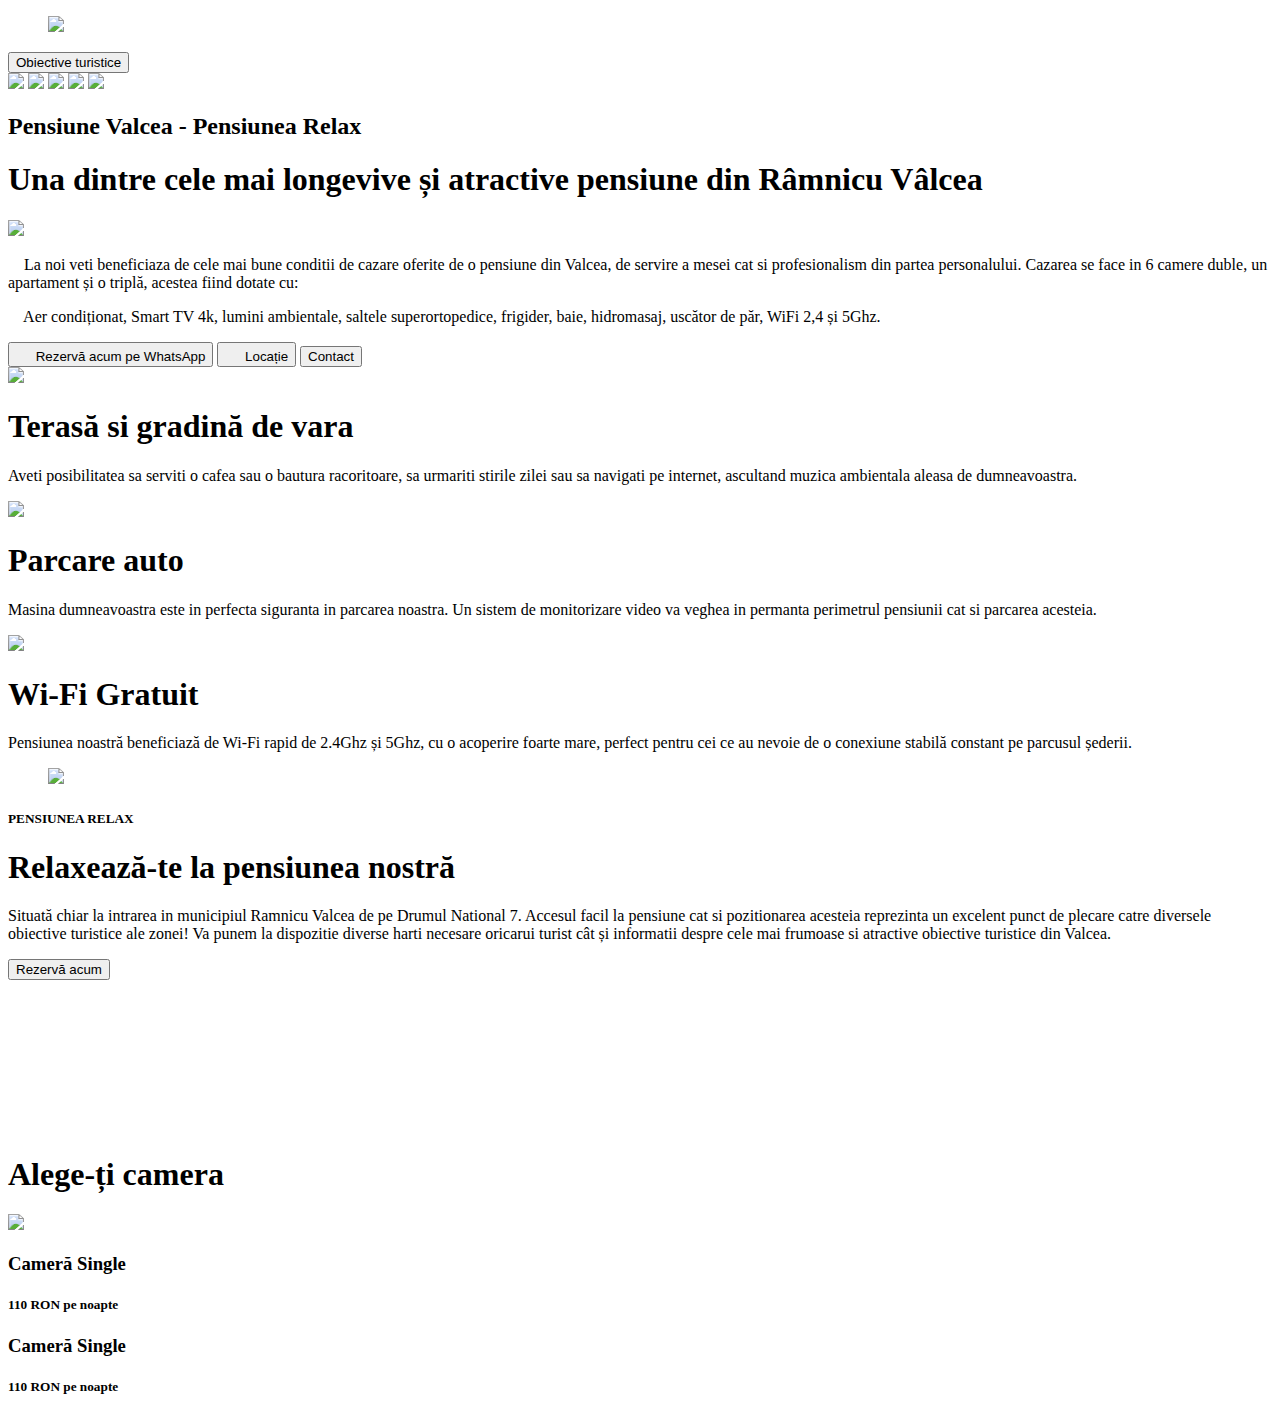
==== index.html @ 0096cf05 "Add files via upload" ====
<!DOCTYPE html>
<html lang="en">
<head>
    <meta charset="UTF-8">
    <meta name="viewport" content="width=device-width, initial-scale=1.0">
    <title>Pensiunea Relax</title>
    <link rel="preconnect" href="https://fonts.googleapis.com">
    <link rel="preconnect" href="https://fonts.gstatic.com" crossorigin>
    <link href="https://fonts.googleapis.com/css2?family=Open+Sans:wght@300&display=swap" rel="stylesheet">
    <link rel="stylesheet" href="/style/reset.css">
    <link rel="stylesheet" href="/style/styles.css">

</head>
<body>

    <header>
        <div id="bk_container">
            <figure>
                 <img src="img/relax_logo.png">
            </figure>
            <button>Obiective turistice</button>
            <div>
                    <a href="#"><img src="img/logo_facebook.png"></a>
                    <a href="#"><img src="img/logo_whatsapp.png"></a>
                    <a href="#"><img src="img/logo_booking.png"></a>  
                    <a href="#"><img src="img/logo_google.png"></a>  
                    <a href="#"><img src="img/logo_instagram.png"></a>                      
            </div>
        </div>

    </header>

    <section class="hero-section-01">
        <h2>Pensiune Valcea - Pensiunea Relax</h2>
        <h1>Una dintre cele mai longevive și atractive pensiune din Râmnicu Vâlcea</h1>
        <img src="/img/---------------.png">
        <p>     &nbsp &nbsp La noi veti beneficiaza de cele mai bune conditii de cazare oferite de o pensiune din Valcea, de servire a mesei cat si profesionalism din partea personalului. Cazarea se face in 6 camere duble, un apartament și o triplă, acestea fiind dotate cu:
        </p>
        <p> &nbsp &nbsp Aer condiționat, Smart TV 4k, lumini ambientale, saltele superortopedice, frigider, baie, hidromasaj, uscător de păr, WiFi 2,4 și 5Ghz.</p>
       
        <div id="button_section_01">
            <button id="whats_btn" type="button" >
                <img src="/img/whatzap_for_button1.svg" width="16px" height="16px">
                Rezervă acum pe WhatsApp
            </button>
            <button id="location_btn" type="button">
                <img src="/img/location_tag.png" width="16px" height="16px">
                Locație
            </button>
            <button id="contact_btn" type="button">
                Contact
            </button>
         </div>
    </section>
    

    <section class="prezentare-generala">
        <div>
            <img src="img/logo_wine.png">
            <h1>Terasă si gradină de vara</h1>
            <p>Aveti posibilitatea sa serviti o cafea sau o bautura racoritoare, sa urmariti stirile zilei sau sa navigati pe internet, ascultand muzica ambientala aleasa de dumneavoastra.</p>
        </div>

        <div>
            <img src="img/logo_car.png">
            <h1>Parcare auto</h1>
            <p>Masina dumneavoastra este in perfecta siguranta in parcarea noastra. Un sistem de monitorizare video va veghea in permanta perimetrul pensiunii cat si parcarea acesteia.</p>
        </div>

        <div>
            <img src="img/logo_wifi.png">
            <h1>Wi-Fi Gratuit</h1>
            <p>Pensiunea noastră beneficiază de Wi-Fi rapid  de 2.4Ghz și 5Ghz, cu o acoperire foarte mare, perfect pentru cei ce au nevoie de o conexiune stabilă constant pe parcusul șederii.</p>
        </div>
    </section>
<!-- am folosit mai multe div-uri nush daca este destul de corect -->
    <section class="despre-noi">
            <figure>
                 <img src="./img/poza-despre-noi.png">
            </figure>       
            <div>
                <h5>PENSIUNEA RELAX</h5>
                <h1>Relaxează-te la pensiunea nostră</h1>
                <p>Situată chiar la intrarea in municipiul Ramnicu Valcea de pe Drumul National 7. Accesul facil la pensiune cat si pozitionarea acesteia reprezinta un excelent punct de plecare catre diversele obiective turistice ale zonei! Va punem la dispozitie diverse harti necesare oricarui turist cât și informatii despre cele mai frumoase si atractive obiective turistice din Valcea. </p>
                <button>Rezervă acum</button>
            </div>  
    
    </section>

    <section class="prezentare-video">
        <iframe src="https://www.youtube.com/embed/j937ZiLZqcU" title="YouTube video player" frameborder="0" allow="accelerometer; autoplay; clipboard-write; encrypted-media; gyroscope; picture-in-picture" allowfullscreen></iframe>
    </section>

    <section class="prezentare-camere">
        <h1>Alege-ți camera</h1>
        <img src="/img/---------------2.png">
        <div class="image-container">
            <h3>Cameră Single</h3>
            <h5>110 RON pe noapte</h5>
            <!-- poza principala  -->
            <figure></figure>
                <!-- 3 poze sub poza principala -->
                <div class="image-container-3-type">
                    <figure></figure>
                    <figure></figure>
                    <figure></figure>
                </div>
         </div>  

         <div class="image-container">
            <h3>Cameră Single</h3>
            <h5>110 RON pe noapte</h5>
            <!-- poza principala  -->
            <figure></figure>
                <!-- 3 poze sub poza principala prblema ca nu stiu cum sa fac la cele 3 poze de  sub poza principala sa se mareasca si in inaltime cat si in latime in acelasi timp -->
                <div class="image-container-3-type">
                    <figure></figure>
                    <figure></figure>
                    <figure></figure>
                </div>

         </div>  

    </section>
  
    <footer></footer>

</body>
</html>
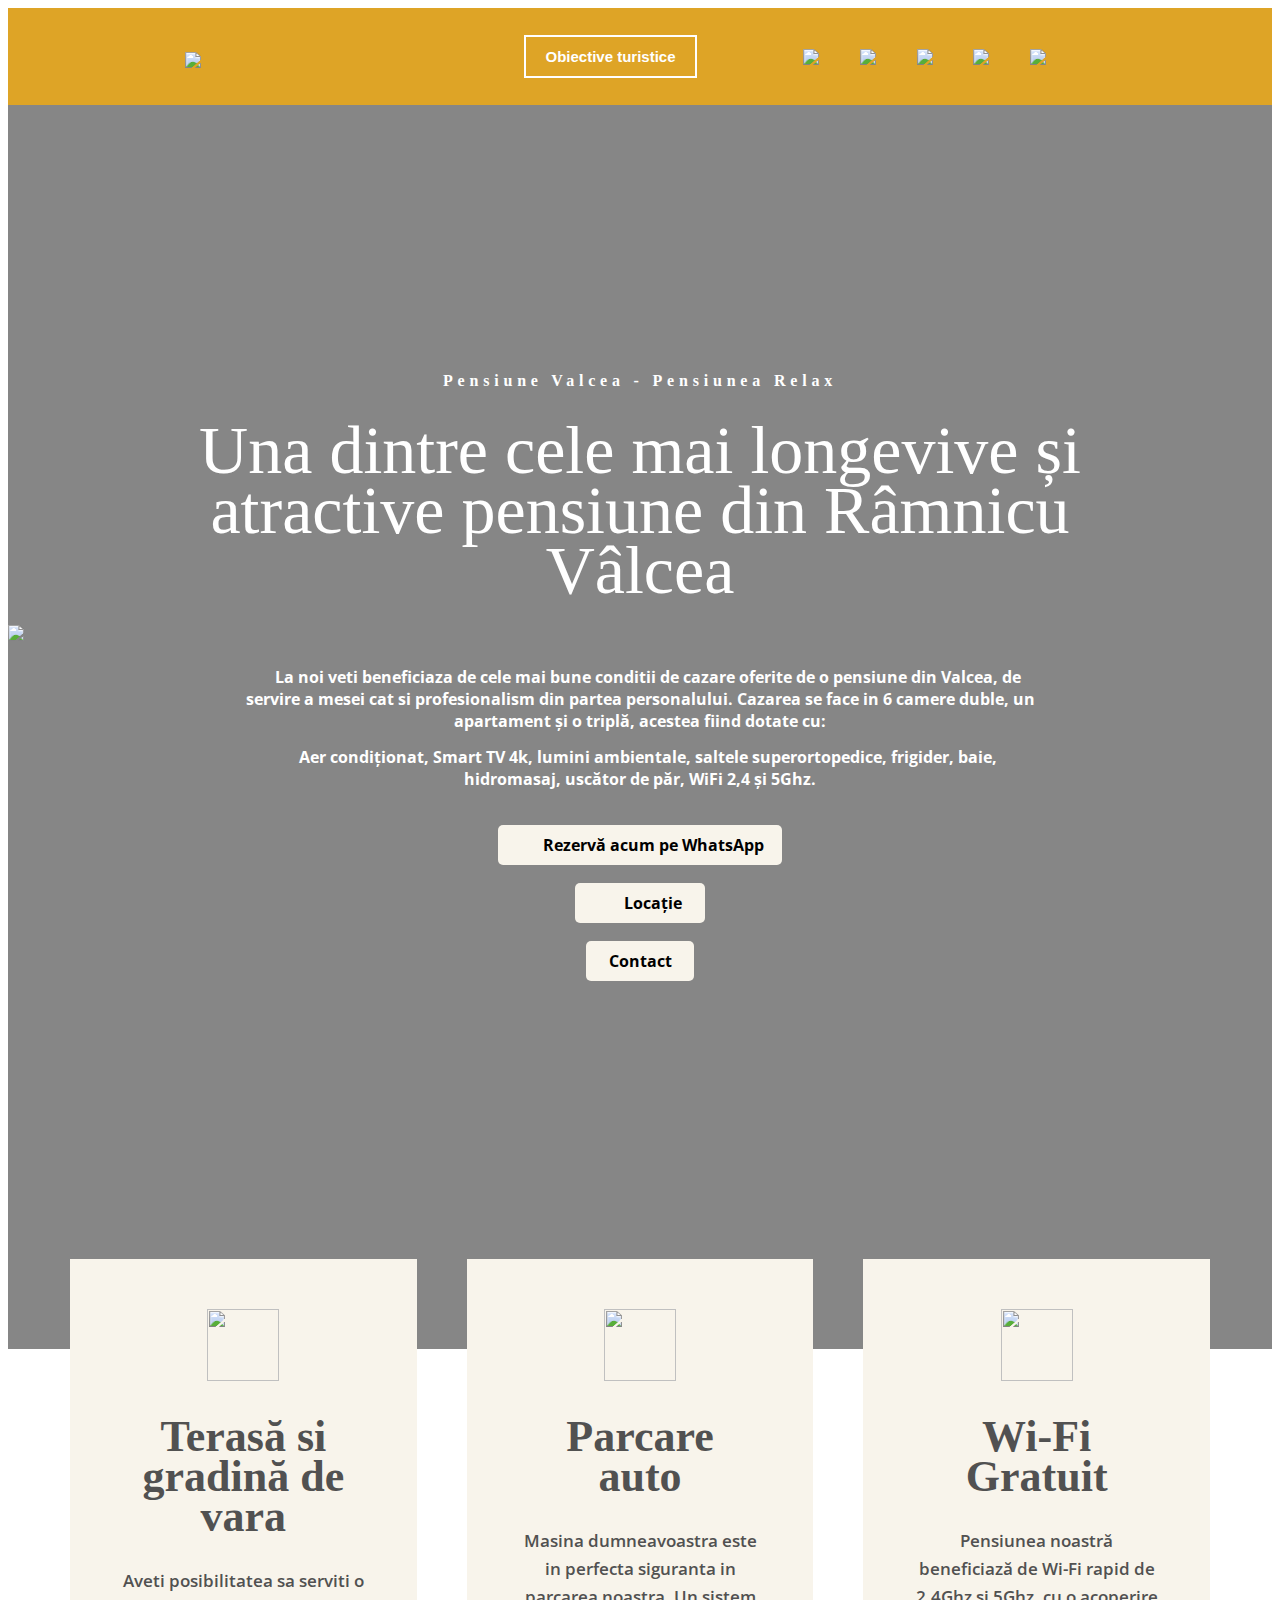
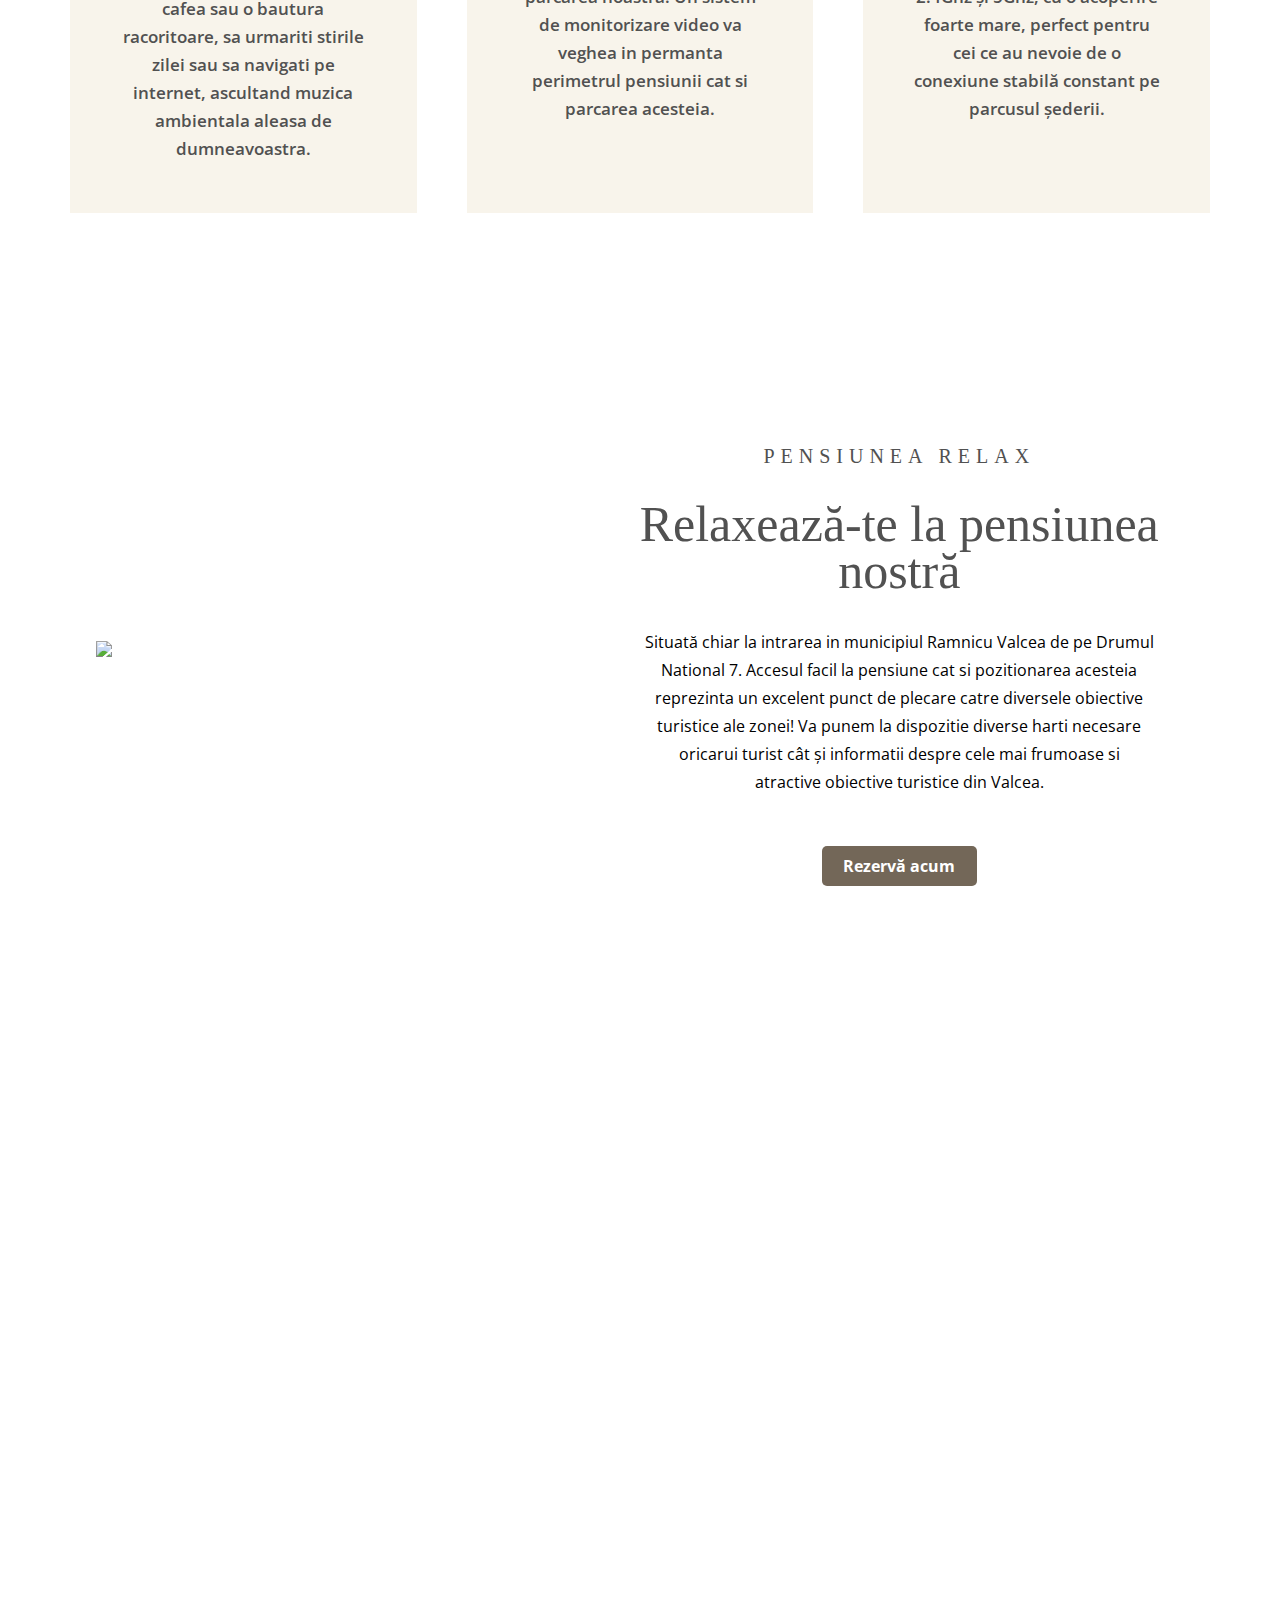
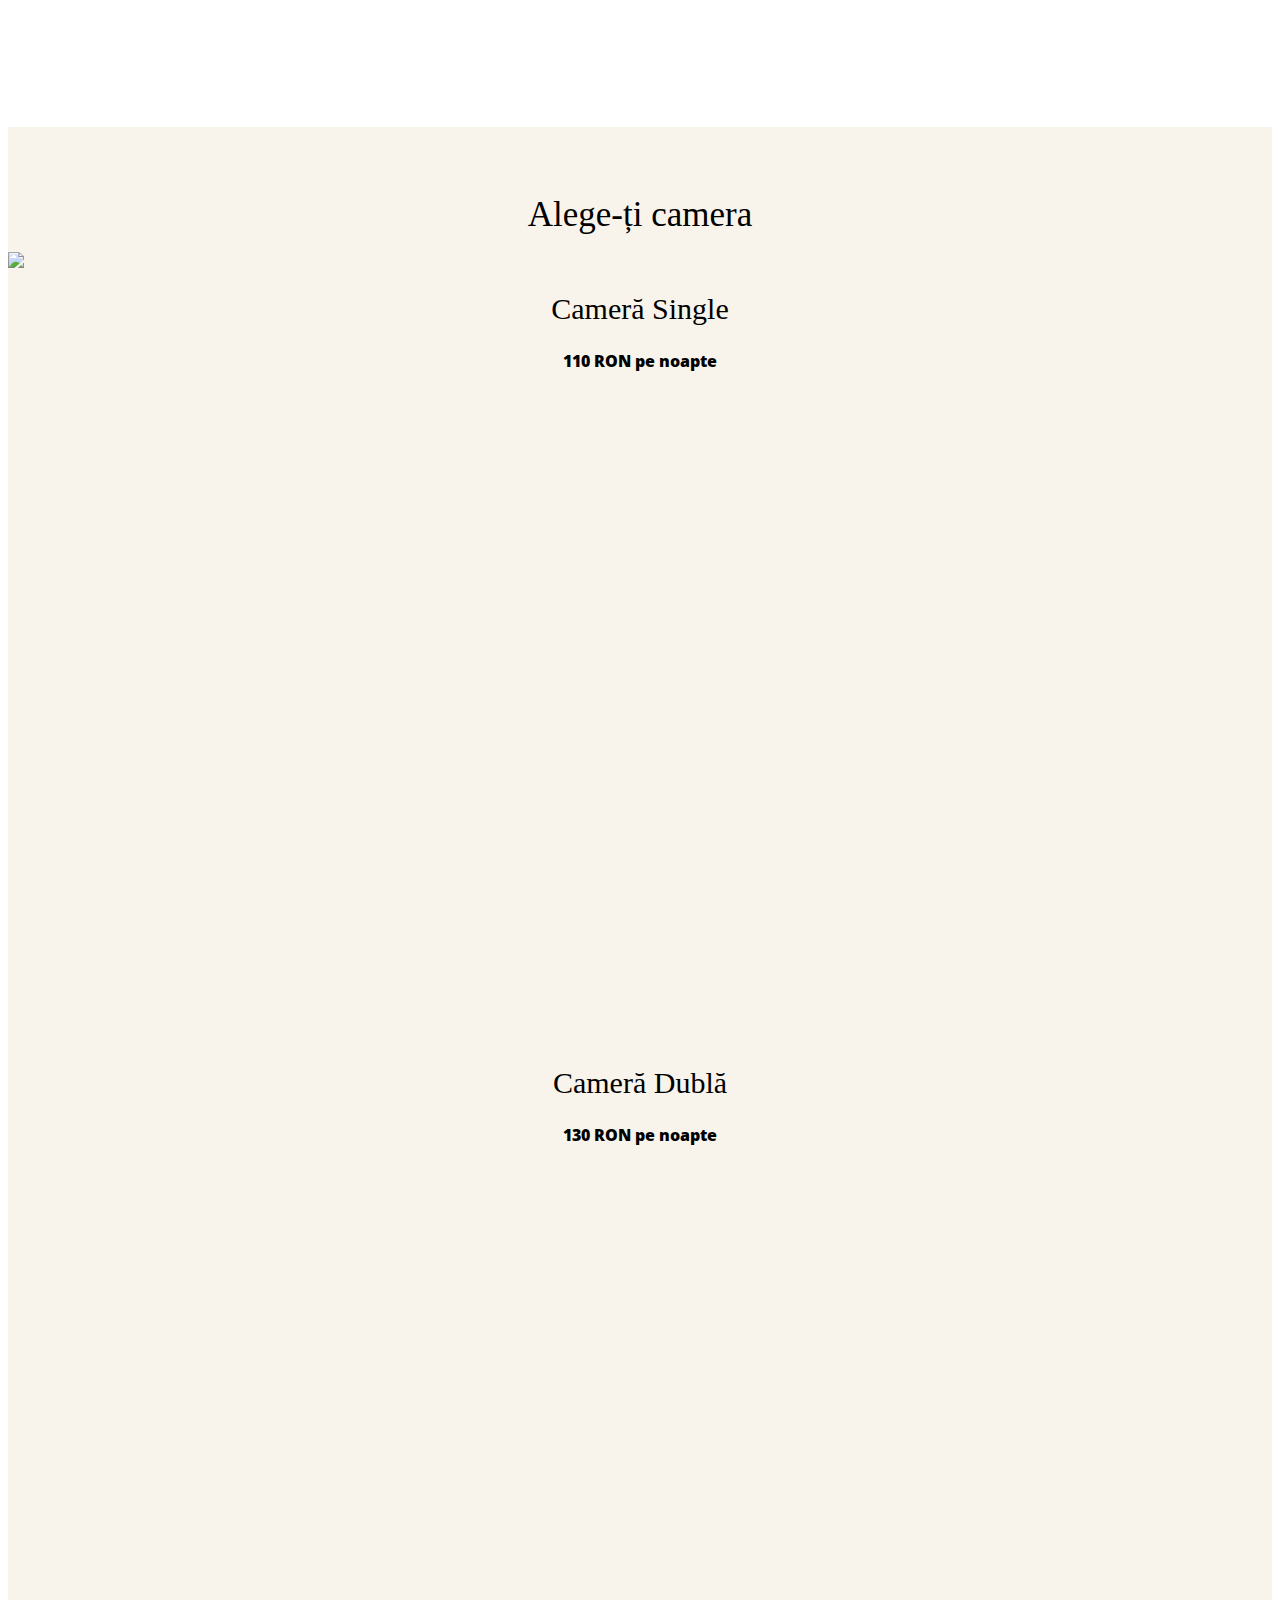
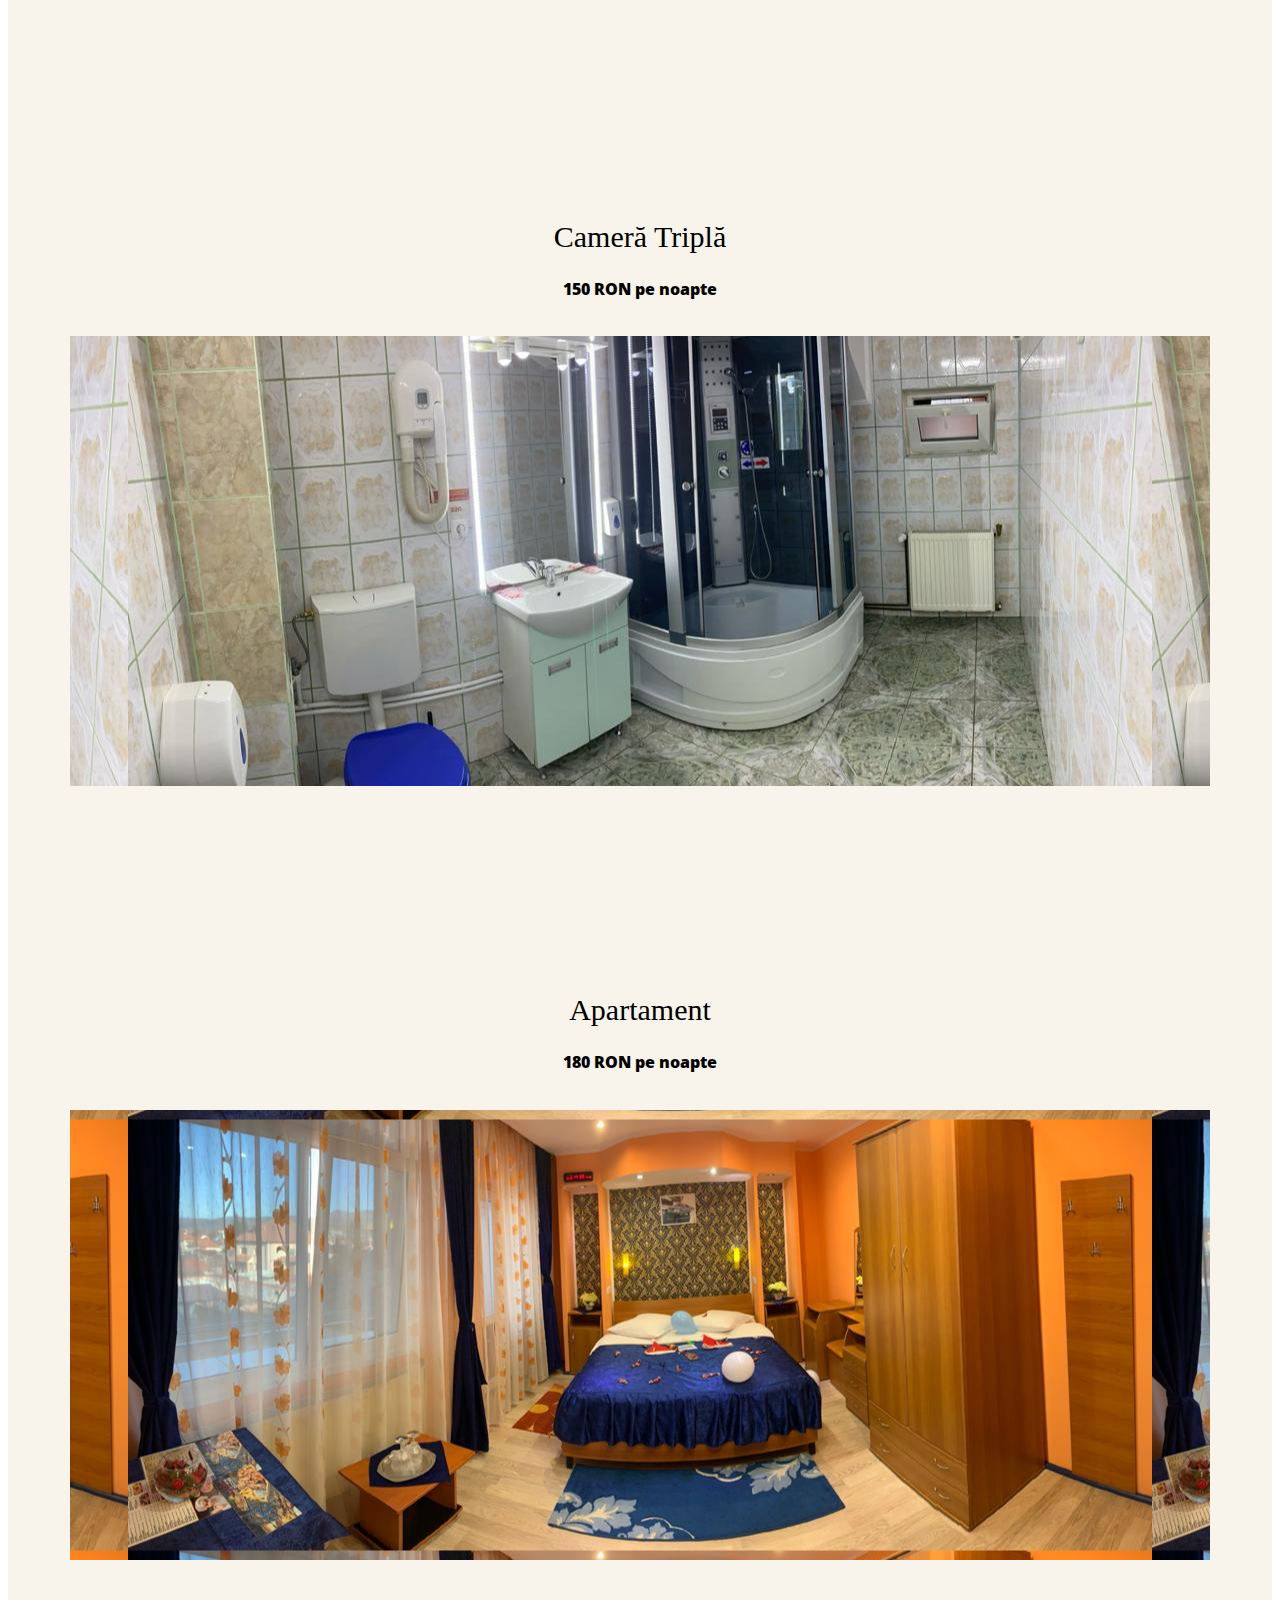
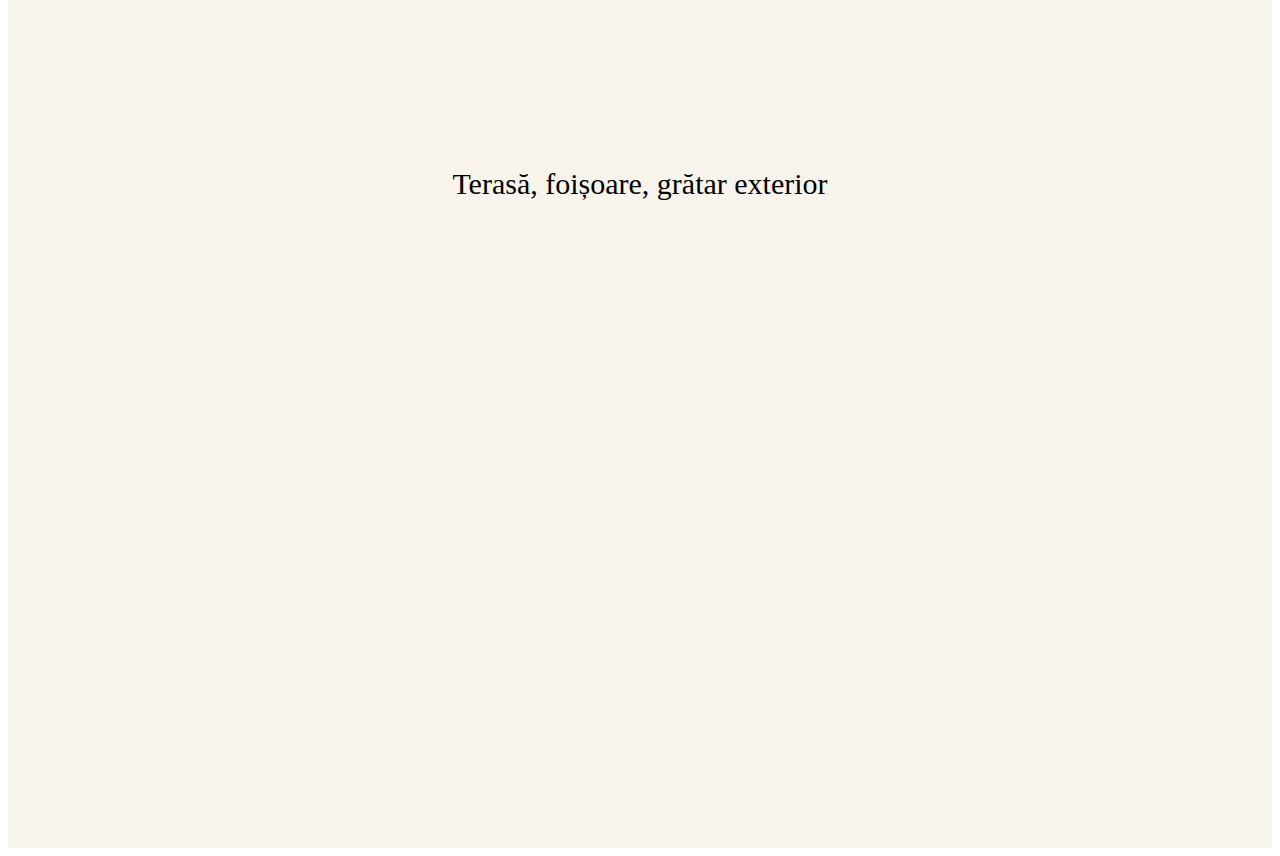
==== commit 61c15724: "ok" ====
--- a/index.html
+++ b/index.html
@@ -1,5 +1,13 @@
+<!-- //////// LEGENDA HTML
+
+//////// PROBLEMA !!!! (un loc unde am ramas blocat si am refacut ce am putut din css si cum am considerat)
+
+//////// MOFICAT ! (pagina atata diferit fata de cea originala)
+
+//////// TREBUIE DAT O GEANA ! ( locurile unde poate nu este codul destul de dry sau nu am folotit parametri buni) -->
+
 <!DOCTYPE html>
-<html lang="en">
+<html lang="ro">
 <head>
     <meta charset="UTF-8">
     <meta name="viewport" content="width=device-width, initial-scale=1.0">
@@ -7,8 +15,8 @@
     <link rel="preconnect" href="https://fonts.googleapis.com">
     <link rel="preconnect" href="https://fonts.gstatic.com" crossorigin>
     <link href="https://fonts.googleapis.com/css2?family=Open+Sans:wght@300&display=swap" rel="stylesheet">
-    <link rel="stylesheet" href="/style/reset.css">
-    <link rel="stylesheet" href="/style/styles.css">
+    <link rel="stylesheet" href="style/reset.css">
+    <link rel="stylesheet" href="style/styles.css">
 
 </head>
 <body>
@@ -94,6 +102,7 @@
     <section class="prezentare-camere">
         <h1>Alege-ți camera</h1>
         <img src="/img/---------------2.png">
+
         <div class="image-container">
             <h3>Cameră Single</h3>
             <h5>110 RON pe noapte</h5>
@@ -107,23 +116,68 @@
                 </div>
          </div>  
 
-         <div class="image-container">
-            <h3>Cameră Single</h3>
-            <h5>110 RON pe noapte</h5>
+         <div class="image-container second-container">
+            <h3>Cameră Dublă</h3>
+            <h5>130 RON pe noapte</h5>
             <!-- poza principala  -->
             <figure></figure>
-                <!-- 3 poze sub poza principala prblema ca nu stiu cum sa fac la cele 3 poze de  sub poza principala sa se mareasca si in inaltime cat si in latime in acelasi timp -->
+                <!-- 4 poze sub poza principala -->
+                <div class="image-container-3-type extra-img">
+                    <figure></figure>
+                    <figure></figure>
+                    <figure></figure>
+                    <figure></figure>
+                </div>
+         </div> 
+
+         <!-- camera tripla -->
+         <div class="image-container  third-container">
+            <h3>Cameră Triplă</h3>
+            <h5>150 RON pe noapte</h5>
+            <!-- poza principala  -->
+            <figure></figure>
+                <!-- 3 poze sub poza principala -->
                 <div class="image-container-3-type">
                     <figure></figure>
                     <figure></figure>
                     <figure></figure>
                 </div>
+         </div> 
 
-         </div>  
+          <!-- apartament -->
+          <div class="image-container forth-container">
+            <h3>Apartament</h3>
+            <h5>180 RON pe noapte</h5>
+            <!-- poza principala  -->
+            <figure></figure>
+                <!-- 3 poze sub poza principala -->
+                <div class="image-container-3-type">
+                    <figure></figure>
+                    <figure></figure>
+                    <figure></figure>
+                </div>
+         </div> 
+         <!--MOFICAT ! (pe pagina originale pozele de sub poza principala sunt formate din 5 poze nu de 4 dar eu am facut 4 pentru ca dupa ce media ajunge la 768 px width toate sunt inlocuite cu un singur template de 0 imagine principala si 3 mai mici sunb ea!)-->
+
+          <!-- galerie terasa foisor -->
+          <div class="image-container  foisor-container">
+            <h3>Terasă, foișoare, grătar exterior</h3>
+            <!-- poza principala  -->
+            <figure></figure>
+                 <!-- 4 poze sub poza principala -->
+                 <div class="image-container-3-type extra-img">
+                    <figure></figure>
+                    <figure></figure>
+                    <figure></figure>
+                    <figure></figure>
+                </div>
+         </div> 
+         
+         
 
     </section>
   
     <footer></footer>
 
 </body>
-</html>+</html>
--- a/style/styles.css
+++ b/style/styles.css
@@ -0,0 +1,672 @@
+@media screen and (min-width: 0px) {
+  header {
+    width: 100%;
+    background: url("/img/terasa 5.jpeg");
+    background-size: cover;
+    background-repeat: no-repeat;
+    min-height: 255px;
+    max-height: 306px;
+    -webkit-box-shadow: inset 0 2000px rgba(218, 154, 14, 0.9);
+            box-shadow: inset 0 2000px rgba(218, 154, 14, 0.9);
+  }
+  header figure {
+    margin: auto;
+    display: -webkit-box;
+    display: -ms-flexbox;
+    display: flex;
+    -webkit-box-pack: center;
+        -ms-flex-pack: center;
+            justify-content: center;
+    -webkit-box-align: center;
+        -ms-flex-align: center;
+            align-items: center;
+    padding-top: 44px;
+    padding-right: 45px;
+    padding-left: 45px;
+  }
+  header figure img {
+    width: 100%;
+    height: auto;
+    max-width: 520px;
+    min-width: 323px;
+  }
+  header button {
+    width: 173px;
+    height: 43px;
+    border: 2px solid #fff;
+    font-family: 'Roboto','Lucida Sans', 'Lucida Sans Regular', 'Lucida Grande', 'Lucida Sans Unicode', Geneva, Verdana, sans-serif;
+    font-weight: bolder;
+    font-size: 15px;
+    background-color: transparent;
+    color: white;
+    margin: auto;
+    display: -webkit-box;
+    display: -ms-flexbox;
+    display: flex;
+    -webkit-box-pack: center;
+        -ms-flex-pack: center;
+            justify-content: center;
+    -webkit-box-align: center;
+        -ms-flex-align: center;
+            align-items: center;
+    margin-top: 38px;
+  }
+  header #bk_container div {
+    width: 284px;
+    padding-top: 10px;
+    margin: auto;
+    display: -webkit-box;
+    display: -ms-flexbox;
+    display: flex;
+    -webkit-box-pack: justify;
+        -ms-flex-pack: justify;
+            justify-content: space-between;
+    -webkit-box-align: center;
+        -ms-flex-align: center;
+            align-items: center;
+    padding-bottom: 10px;
+  }
+  header #bk_container div a {
+    width: 284px;
+    padding-top: 10px;
+    margin: auto;
+    display: -webkit-box;
+    display: -ms-flexbox;
+    display: flex;
+    -webkit-box-pack: justify;
+        -ms-flex-pack: justify;
+            justify-content: space-between;
+    -webkit-box-align: center;
+        -ms-flex-align: center;
+            align-items: center;
+    padding-bottom: 10px;
+  }
+  .hero-section-01 {
+    width: 100%;
+    height: auto;
+    padding-bottom: 98px;
+    background: url("/img/terasa 5.jpeg");
+    background-size: cover;
+    background-repeat: no-repeat;
+    background-position: center;
+    -webkit-box-shadow: inset 0 2000px rgba(13, 13, 13, 0.5);
+            box-shadow: inset 0 2000px rgba(13, 13, 13, 0.5);
+  }
+  .hero-section-01 h2 {
+    padding-top: 265px;
+    margin: 0;
+    font-family: 'Playfair Display';
+    font-style: normal;
+    font-weight: 800;
+    font-size: 16px;
+    line-height: 21px;
+    text-align: center;
+    letter-spacing: 0.3em;
+    color: #FFFFFF;
+  }
+  .hero-section-01 h1 {
+    padding-top: 29px;
+    margin: auto 20px;
+    font-family: 'Playfair Display', 'sans-serif';
+    font-weight: 100;
+    font-size: 50px;
+    line-height: 60px;
+    text-align: center;
+    color: #FFFFFF;
+  }
+  .hero-section-01 > img {
+    margin: auto;
+    display: -webkit-box;
+    display: -ms-flexbox;
+    display: flex;
+    -webkit-box-pack: center;
+        -ms-flex-pack: center;
+            justify-content: center;
+    -webkit-box-align: center;
+        -ms-flex-align: center;
+            align-items: center;
+    margin: 25px auto 25px auto;
+  }
+  .hero-section-01 p {
+    margin: auto 20px;
+    font-family: 'Open Sans', 'sans-serif';
+    font-style: normal;
+    font-weight: bolder;
+    font-size: 16px;
+    line-height: 22px;
+    text-align: center;
+    color: #FFFFFF;
+    padding-bottom: 14.4px;
+  }
+  .hero-section-01 button {
+    color: black;
+  }
+  .hero-section-01 #button_section_01 {
+    margin: auto;
+    display: -webkit-box;
+    display: -ms-flexbox;
+    display: flex;
+    -webkit-box-pack: center;
+        -ms-flex-pack: center;
+            justify-content: center;
+    -webkit-box-align: center;
+        -ms-flex-align: center;
+            align-items: center;
+    -webkit-box-orient: vertical;
+    -webkit-box-direction: normal;
+        -ms-flex-direction: column;
+            flex-direction: column;
+    padding-bottom: 270px;
+  }
+  .hero-section-01 #button_section_01 #whats_btn {
+    margin: auto;
+    display: -webkit-box;
+    display: -ms-flexbox;
+    display: flex;
+    -webkit-box-pack: center;
+        -ms-flex-pack: center;
+            justify-content: center;
+    -webkit-box-align: center;
+        -ms-flex-align: center;
+            align-items: center;
+    background: #F8F4EB;
+    border-radius: 5px;
+    font-family: 'Open Sans';
+    font-style: normal;
+    font-weight: bolder;
+    font-size: 16px;
+    line-height: 22px;
+    border: none;
+    text-align: center;
+    height: 40px;
+    width: 284px;
+    display: -webkit-inline-box;
+    display: -ms-inline-flexbox;
+    display: inline-flex;
+    margin-top: 20px;
+  }
+  .hero-section-01 #button_section_01 #whats_btn:hover {
+    background-color: transparent;
+    border: solid 2px #F8F4EB;
+    color: #F8F4EB;
+  }
+  .hero-section-01 #button_section_01 #whats_btn img {
+    margin-right: 10px;
+  }
+  .hero-section-01 #button_section_01 #whats_btn img:hover {
+    fill: #F8F4EB;
+    color: #ffff;
+    background-image: url("/img/whatzap_for_button1_hover.svg");
+  }
+  .hero-section-01 #button_section_01 #location_btn {
+    margin: auto;
+    display: -webkit-box;
+    display: -ms-flexbox;
+    display: flex;
+    -webkit-box-pack: center;
+        -ms-flex-pack: center;
+            justify-content: center;
+    -webkit-box-align: center;
+        -ms-flex-align: center;
+            align-items: center;
+    background: #F8F4EB;
+    border-radius: 5px;
+    font-family: 'Open Sans';
+    font-style: normal;
+    font-weight: bolder;
+    font-size: 16px;
+    line-height: 22px;
+    border: none;
+    text-align: center;
+    height: 40px;
+    width: 130px;
+    margin-top: 18px;
+  }
+  .hero-section-01 #button_section_01 #location_btn:hover {
+    background-color: transparent;
+    border: solid 2px #F8F4EB;
+    color: #F8F4EB;
+  }
+  .hero-section-01 #button_section_01 #location_btn img {
+    margin-right: 10px;
+  }
+  .hero-section-01 #button_section_01 #location_btn img:hover {
+    fill: #F8F4EB;
+    color: #ffff;
+  }
+  .hero-section-01 #button_section_01 #contact_btn {
+    margin: auto;
+    display: -webkit-box;
+    display: -ms-flexbox;
+    display: flex;
+    -webkit-box-pack: center;
+        -ms-flex-pack: center;
+            justify-content: center;
+    -webkit-box-align: center;
+        -ms-flex-align: center;
+            align-items: center;
+    background: #F8F4EB;
+    border-radius: 5px;
+    font-family: 'Open Sans';
+    font-style: normal;
+    font-weight: bolder;
+    font-size: 16px;
+    line-height: 22px;
+    border: none;
+    text-align: center;
+    height: 40px;
+    width: 108px;
+    margin-top: 18px;
+  }
+  .hero-section-01 #button_section_01 #contact_btn:hover {
+    background-color: transparent;
+    border: solid 2px #F8F4EB;
+    color: #F8F4EB;
+  }
+  .prezentare-generala div {
+    width: 100%;
+    height: auto;
+    background: #F8F4EB;
+    margin-top: 10px;
+  }
+  .prezentare-generala div:nth-child(3) {
+    margin-right: 0;
+  }
+  .prezentare-generala div > img {
+    width: 72px;
+    height: 72px;
+    margin: auto;
+    display: -webkit-box;
+    display: -ms-flexbox;
+    display: flex;
+    -webkit-box-pack: center;
+        -ms-flex-pack: center;
+            justify-content: center;
+    -webkit-box-align: center;
+        -ms-flex-align: center;
+            align-items: center;
+    padding-top: 50px;
+    margin-bottom: 20px;
+  }
+  .prezentare-generala div h1 {
+    font-family: 'Playfair Display';
+    font-size: 30px;
+    font-style: normal;
+    font-weight: 800;
+    line-height: 40px;
+    letter-spacing: 0em;
+    text-align: center;
+    padding: 16px 59px 30px 59px;
+    margin: 0;
+    color: #515151;
+  }
+  .prezentare-generala div p {
+    font-family: 'Open Sans';
+    font-size: 17px;
+    font-style: normal;
+    font-weight: 600;
+    line-height: 28px;
+    letter-spacing: 0em;
+    text-align: center;
+    margin: 0;
+    padding: 0 50px 50px;
+    color: #515151;
+  }
+  .despre-noi {
+    padding: 50px 0px;
+  }
+  .despre-noi figure img {
+    display: none;
+  }
+  .despre-noi div h5 {
+    font-family: 'Playfair Display';
+    font-size: 16px;
+    font-style: normal;
+    font-weight: 400;
+    line-height: 21px;
+    letter-spacing: 0.3em;
+    text-align: center;
+    color: #515151;
+  }
+  .despre-noi div h1 {
+    font-family: 'Playfair Display';
+    font-size: 35px;
+    font-style: normal;
+    font-weight: 400;
+    line-height: 47px;
+    letter-spacing: 0em;
+    text-align: center;
+    color: #515151;
+    padding: 0px 20px;
+  }
+  .despre-noi div p {
+    font-family: 'Open Sans';
+    font-size: 16px;
+    font-style: normal;
+    font-weight: 400;
+    line-height: 28px;
+    letter-spacing: 0em;
+    text-align: center;
+    padding: 0px 20px;
+  }
+  .despre-noi div button {
+    width: 155px;
+    height: 40px;
+    background: #736758;
+    border-radius: 5px;
+    border: none;
+    font-family: Open Sans;
+    font-size: 16px;
+    font-weight: 700;
+    line-height: 28px;
+    text-align: center;
+    color: #fff;
+    margin: auto;
+    display: -webkit-box;
+    display: -ms-flexbox;
+    display: flex;
+    -webkit-box-pack: center;
+        -ms-flex-pack: center;
+            justify-content: center;
+    -webkit-box-align: center;
+        -ms-flex-align: center;
+            align-items: center;
+  }
+  .prezentare-video {
+    aspect-ratio: 16 / 9;
+    margin: auto;
+    width: 100%;
+    height: 100%;
+    max-width: 1140px;
+  }
+  .prezentare-video iframe {
+    height: 100%;
+    width: 100%;
+  }
+  .prezentare-camere {
+    padding-top: 50px;
+    background: #F8F4EB;
+  }
+  .prezentare-camere h1 {
+    font-family: 'Playfair Display';
+    font-size: 35px;
+    font-style: normal;
+    font-weight: 500;
+    line-height: 28px;
+    letter-spacing: 0em;
+    text-align: center;
+  }
+  .prezentare-camere > img {
+    margin: auto;
+    display: -webkit-box;
+    display: -ms-flexbox;
+    display: flex;
+  }
+  .prezentare-camere .image-container {
+    margin: auto;
+    padding-bottom: 120px;
+  }
+  .prezentare-camere .image-container h3 {
+    font-family: 'Playfair Display';
+    font-size: 30px;
+    font-style: normal;
+    font-weight: 500;
+    line-height: 22px;
+    letter-spacing: 0em;
+    text-align: center;
+  }
+  .prezentare-camere .image-container h5 {
+    font-family: 'Open Sans';
+    font-size: 16px;
+    font-weight: 900;
+    line-height: 22px;
+    letter-spacing: 0em;
+    text-align: center;
+  }
+  .prezentare-camere .image-container > figure {
+    max-width: 1140px;
+    height: 450px;
+    margin: auto;
+    border: 10px solid #F8F4EB;
+    background-image: url(/img/apartament-1.jpeg);
+    background-position: center;
+  }
+  .prezentare-camere .image-container .image-container-3-type {
+    max-width: 1140px;
+    margin: auto;
+    display: -webkit-box;
+    display: -ms-flexbox;
+    display: flex;
+  }
+  .prezentare-camere .image-container .image-container-3-type figure {
+    padding: 0px;
+    margin: 0;
+  }
+  .prezentare-camere .image-container .image-container-3-type figure:nth-child(1) {
+    background-image: url(/img/apartament-2.jpeg);
+    width: 100%;
+    height: 53px;
+    background-size: cover;
+    background-position: center;
+    margin-right: 10px;
+    margin-left: 10px;
+  }
+  .prezentare-camere .image-container .image-container-3-type figure:nth-child(2) {
+    background-image: url(/img/apartament-1.jpeg);
+    width: 100%;
+    height: 53px;
+    background-size: cover;
+    background-position: center;
+    margin-right: 10px;
+  }
+  .prezentare-camere .image-container .image-container-3-type figure:nth-child(3) {
+    background-image: url(/img/apartament-3.jpeg);
+    width: 100%;
+    height: 53px;
+    background-size: cover;
+    background-position: center;
+    margin-right: 10px;
+  }
+  .prezentare-camere .image-container .image-container-3-type figure:nth-child(4) {
+    background-image: url(/img/apartament5.jpeg);
+    width: 100%;
+    height: 53px;
+    background-size: cover;
+    background-position: center;
+    margin-right: 10px;
+  }
+  .prezentare-camere .image-container div.extra-img > figure {
+    height: 33px !important;
+  }
+  .prezentare-camere .image-container div.extra-img > figure:nth-child(1) {
+    background-image: url(/img/camera-dubla.jpeg);
+  }
+  .prezentare-camere .second-container > figure {
+    background-image: url(/img/camera-dubla.jpeg);
+  }
+  .prezentare-camere .third-container > figure {
+    background-image: url(/img/cameraTripla-1.jpeg);
+  }
+  .prezentare-camere .forth-container > figure {
+    background-image: url(/img/camera-dubla3.jpeg);
+  }
+  .prezentare-camere .foisor-container > figure {
+    background-image: url(/img/terasa4.jpeg);
+  }
+  .prezentare-camere .foisor-container > figure .image-container-3-type > figure :nth-child(1) {
+    background-image: url(/img/terasa2.jpeg);
+  }
+}
+
+@media screen and (min-width: 768px) {
+  header {
+    min-height: 97px;
+  }
+  header #bk_container {
+    -webkit-box-orient: horizontal;
+    -webkit-box-direction: normal;
+        -ms-flex-direction: row;
+            flex-direction: row;
+    -ms-flex-line-pack: center;
+        align-content: center;
+    -webkit-box-align: center;
+        -ms-flex-align: center;
+            align-items: center;
+    -webkit-box-pack: justify;
+        -ms-flex-pack: justify;
+            justify-content: space-between;
+    display: -webkit-box;
+    display: -ms-flexbox;
+    display: flex;
+    height: 97px;
+  }
+  header #bk_container figure {
+    margin: 0;
+    display: block;
+    padding-top: 10px;
+  }
+  header #bk_container figure img {
+    margin: 0;
+    height: auto;
+    max-width: 391px;
+    min-width: 276px;
+  }
+  header #bk_container button {
+    margin: auto;
+  }
+  header #bk_container figure {
+    min-width: 150px;
+    max-width: 284px;
+    padding-left: 45px;
+    padding-right: 10px;
+  }
+  .hero-section-01 p {
+    margin: auto;
+    display: -webkit-box;
+    display: -ms-flexbox;
+    display: flex;
+    -webkit-box-pack: center;
+        -ms-flex-pack: center;
+            justify-content: center;
+    -webkit-box-align: center;
+        -ms-flex-align: center;
+            align-items: center;
+    padding-left: 100px;
+    padding-right: 100px;
+    min-width: 562px;
+    max-width: 792px;
+  }
+  .prezentare-generala {
+    display: -webkit-box;
+    display: -ms-flexbox;
+    display: flex;
+    margin-top: -100px;
+  }
+  .prezentare-generala div {
+    margin-right: 50px;
+  }
+  .despre-noi {
+    margin: 150px auto;
+    max-width: 1140px;
+    display: -webkit-box;
+    display: -ms-flexbox;
+    display: flex;
+    -webkit-box-align: center;
+        -ms-flex-align: center;
+            align-items: center;
+    -ms-flex-pack: distribute;
+        justify-content: space-around;
+  }
+  .despre-noi figure {
+    width: 50%;
+    max-height: 100%;
+    max-width: 467px;
+    float: left;
+    margin: 0;
+  }
+  .despre-noi figure img {
+    display: block;
+    width: 100%;
+    margin: 0 auto;
+  }
+  .despre-noi div {
+    width: 50%;
+    float: right;
+    margin: 0;
+  }
+  .despre-noi div h5 {
+    font-size: 20px;
+    padding-left: 40px;
+    padding-right: 40px;
+  }
+  .despre-noi div h1 {
+    font-size: 50px;
+  }
+  .despre-noi div p {
+    padding: 0 30px;
+  }
+  .despre-noi div button {
+    margin-top: 50px;
+  }
+}
+
+@media screen and (min-width: 1024px) {
+  #bk_container {
+    margin: auto;
+    display: -webkit-box;
+    display: -ms-flexbox;
+    display: flex;
+    -webkit-box-pack: center;
+        -ms-flex-pack: center;
+            justify-content: center;
+    -webkit-box-align: center;
+        -ms-flex-align: center;
+            align-items: center;
+    max-width: 1000px;
+  }
+  #bk_container figure {
+    margin: 0;
+  }
+  #bk_container div {
+    margin: 0;
+  }
+  .hero-section-01 h1 {
+    margin: auto;
+    display: -webkit-box;
+    display: -ms-flexbox;
+    display: flex;
+    -webkit-box-pack: center;
+        -ms-flex-pack: center;
+            justify-content: center;
+    -webkit-box-align: center;
+        -ms-flex-align: center;
+            align-items: center;
+    max-width: 960px;
+    padding-left: 100px;
+    padding-right: 100px;
+    font-size: 68px;
+  }
+  body > .prezentare-generala {
+    margin-left: auto;
+    margin-right: auto;
+    max-width: 1140px;
+  }
+  body > .prezentare-generala > div h1 {
+    font-size: 44px;
+  }
+}
+
+@media screen and (min-width: 1368px) {
+  header > #bk_container > figure {
+    padding-left: 0px;
+    padding-right: 0px;
+  }
+  .hero-section-01 > h1 {
+    font-size: 72px;
+    line-height: 68px;
+  }
+  header > #bk_container > div {
+    margin: 0;
+  }
+}
+/*# sourceMappingURL=styles.css.map */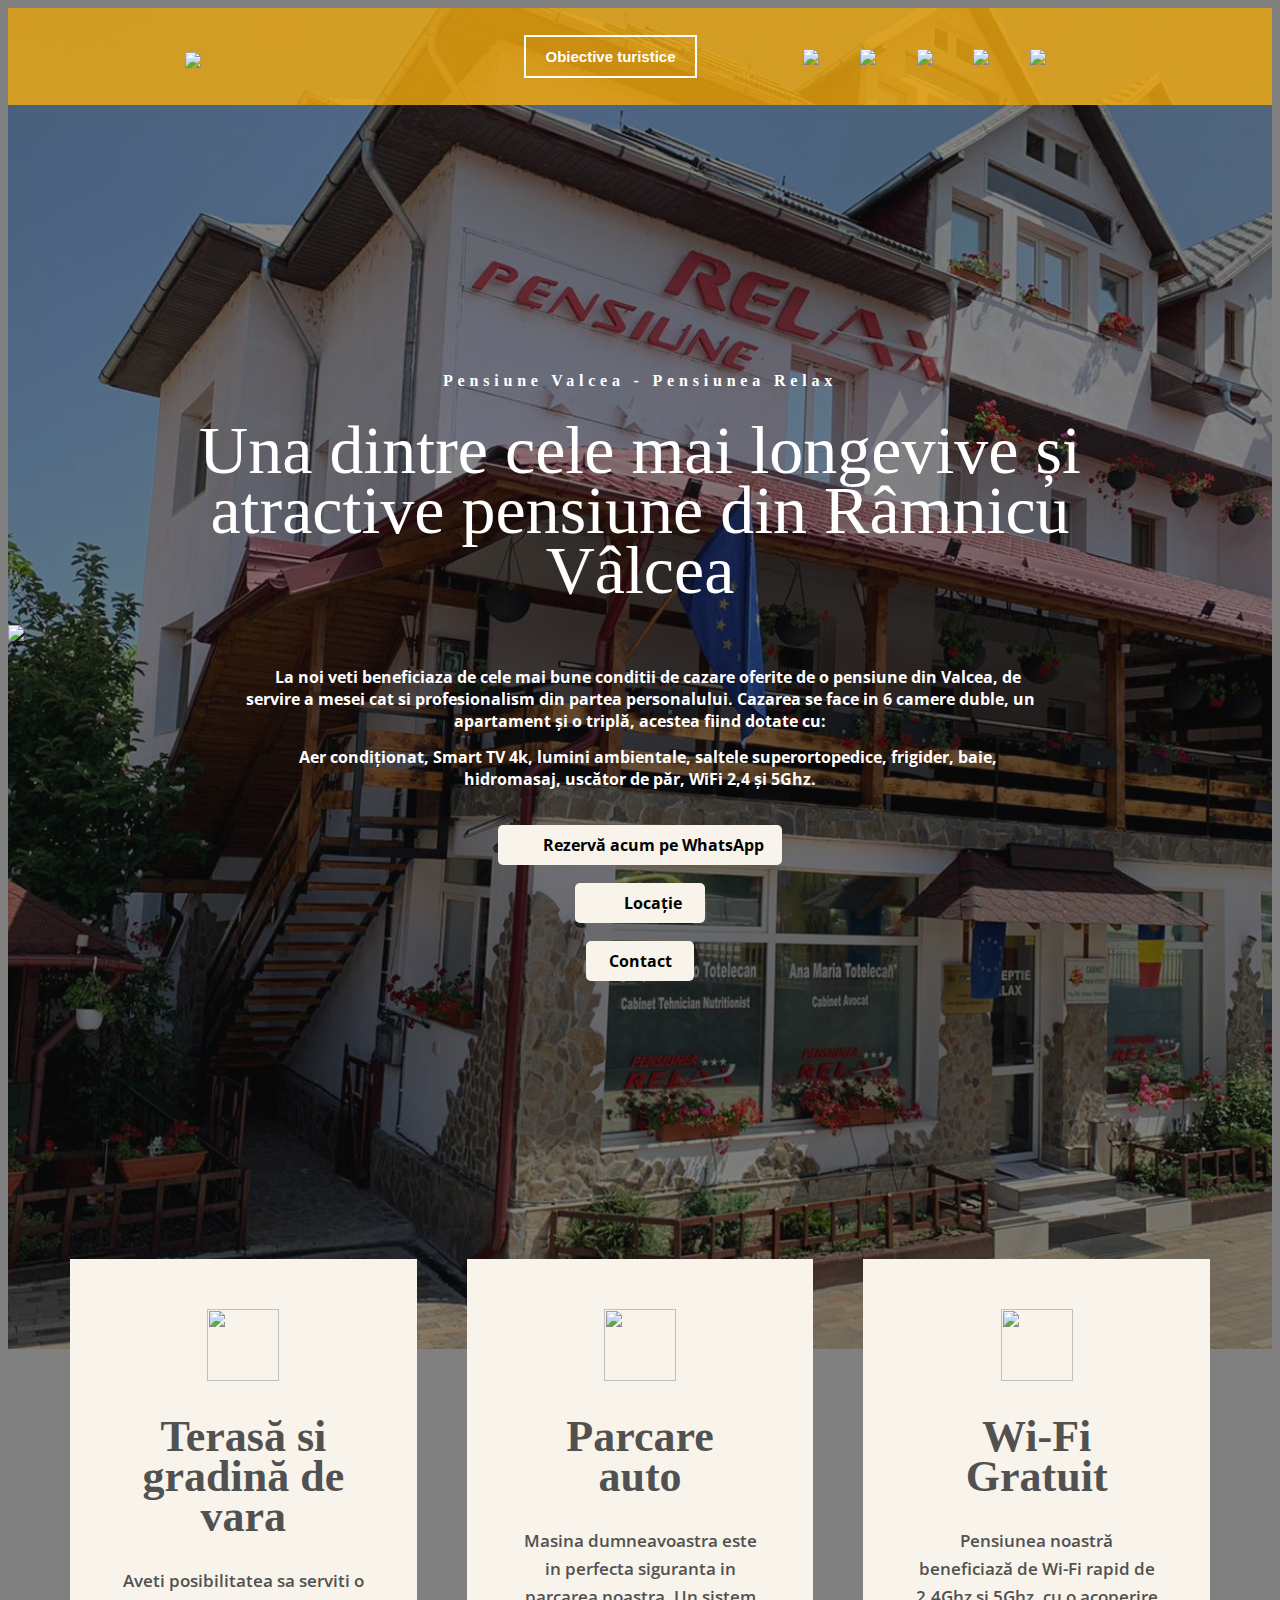
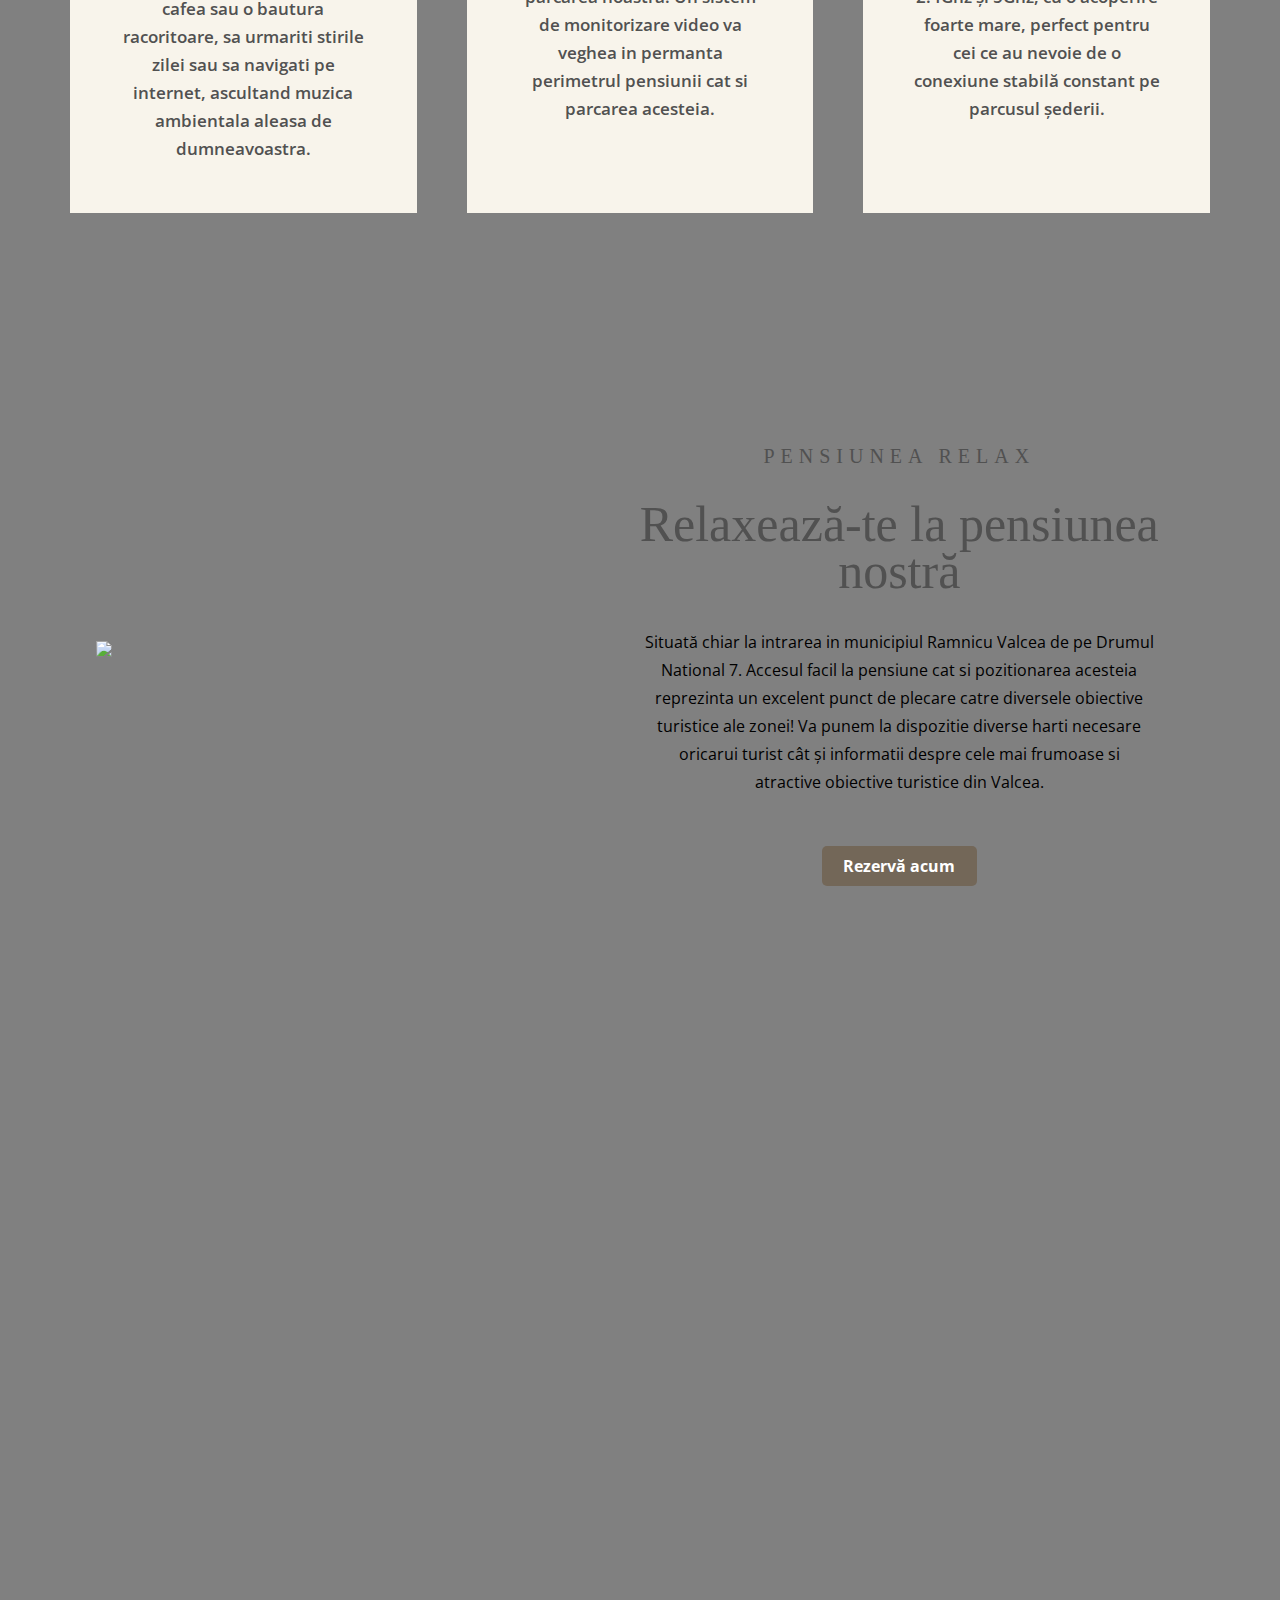
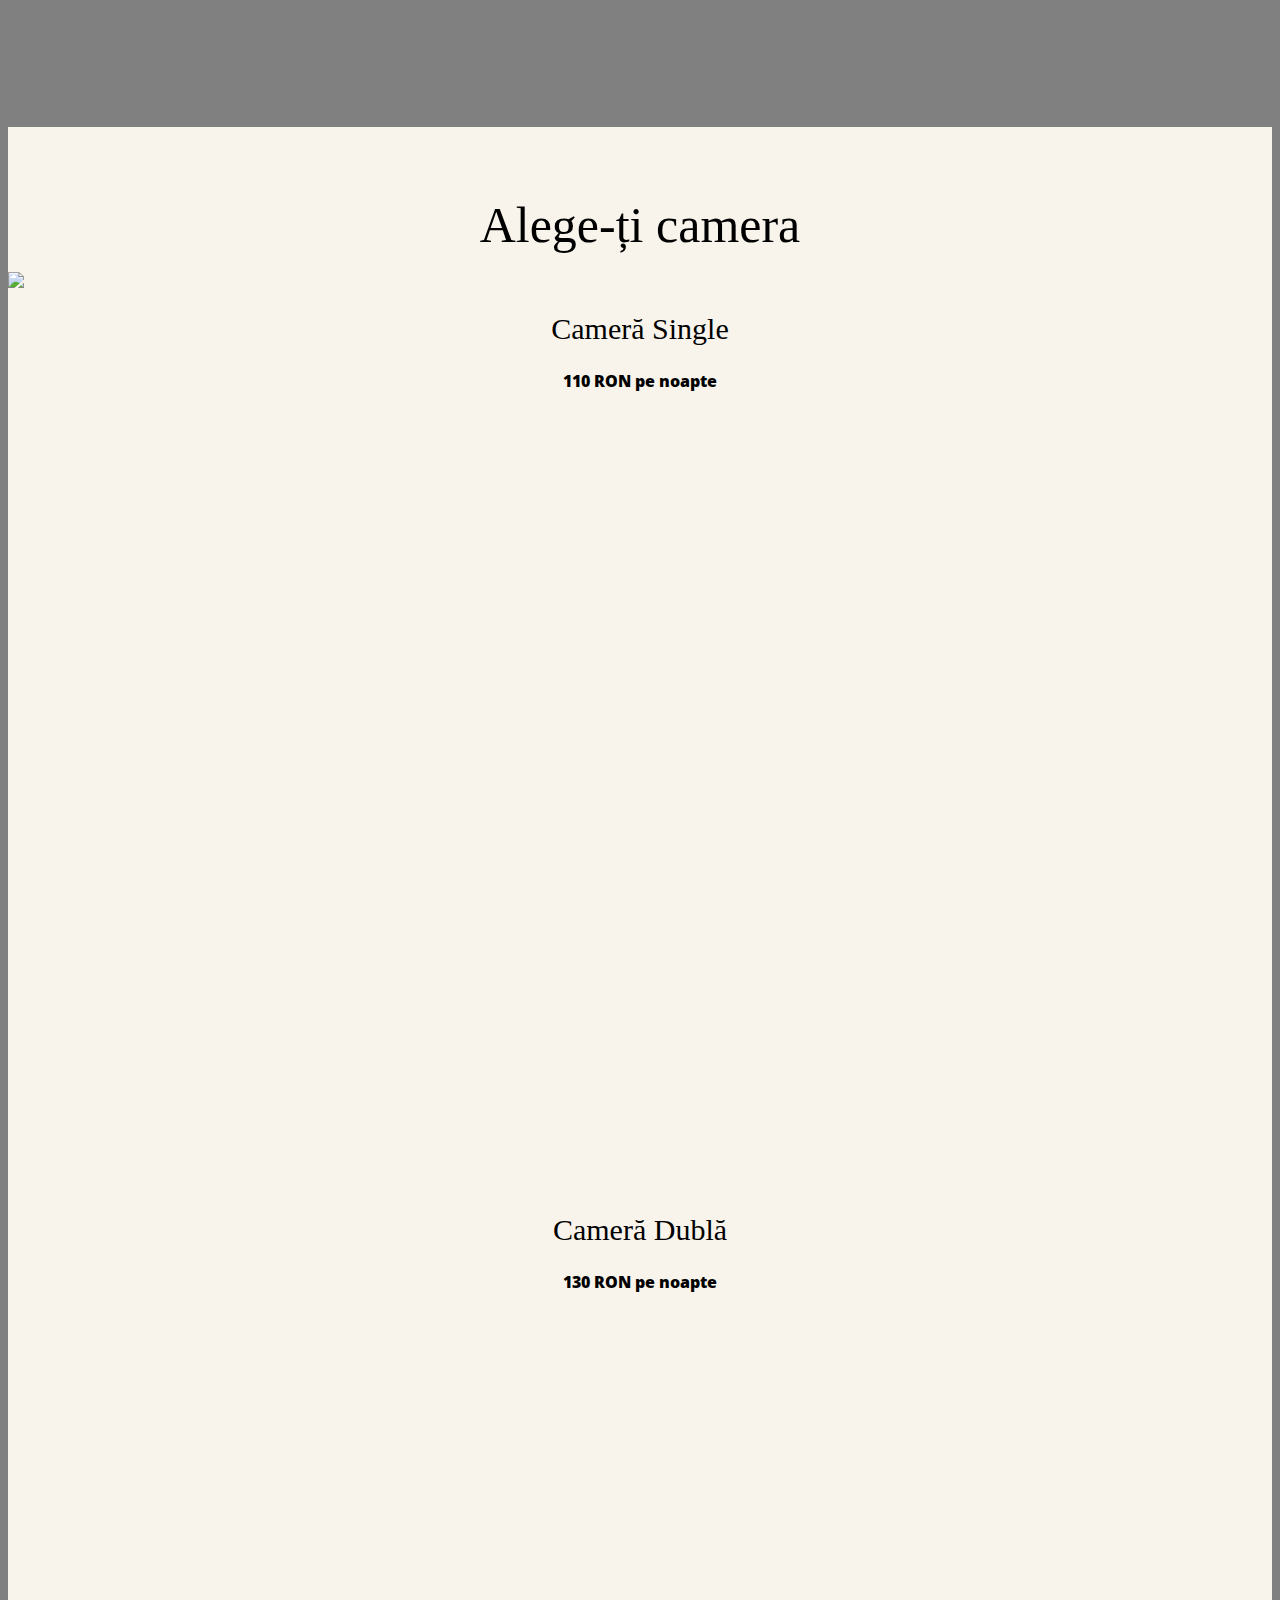
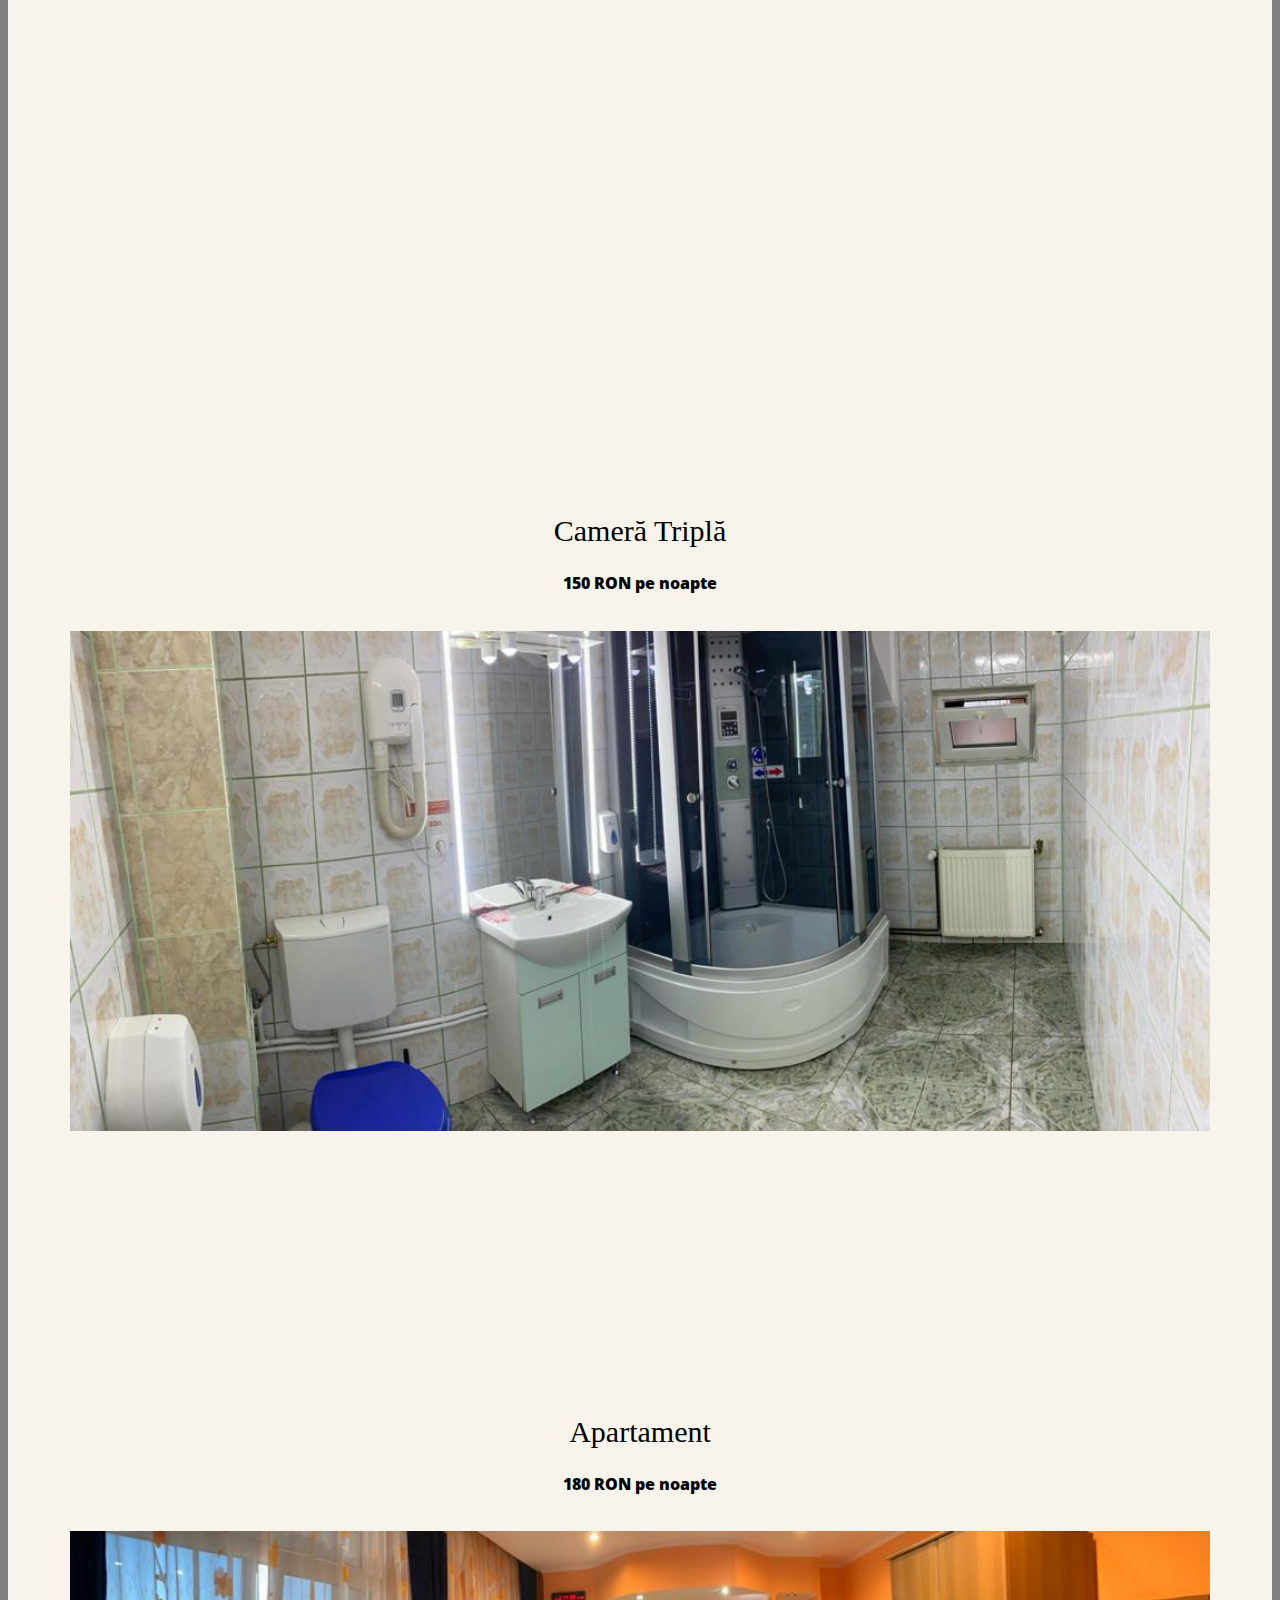
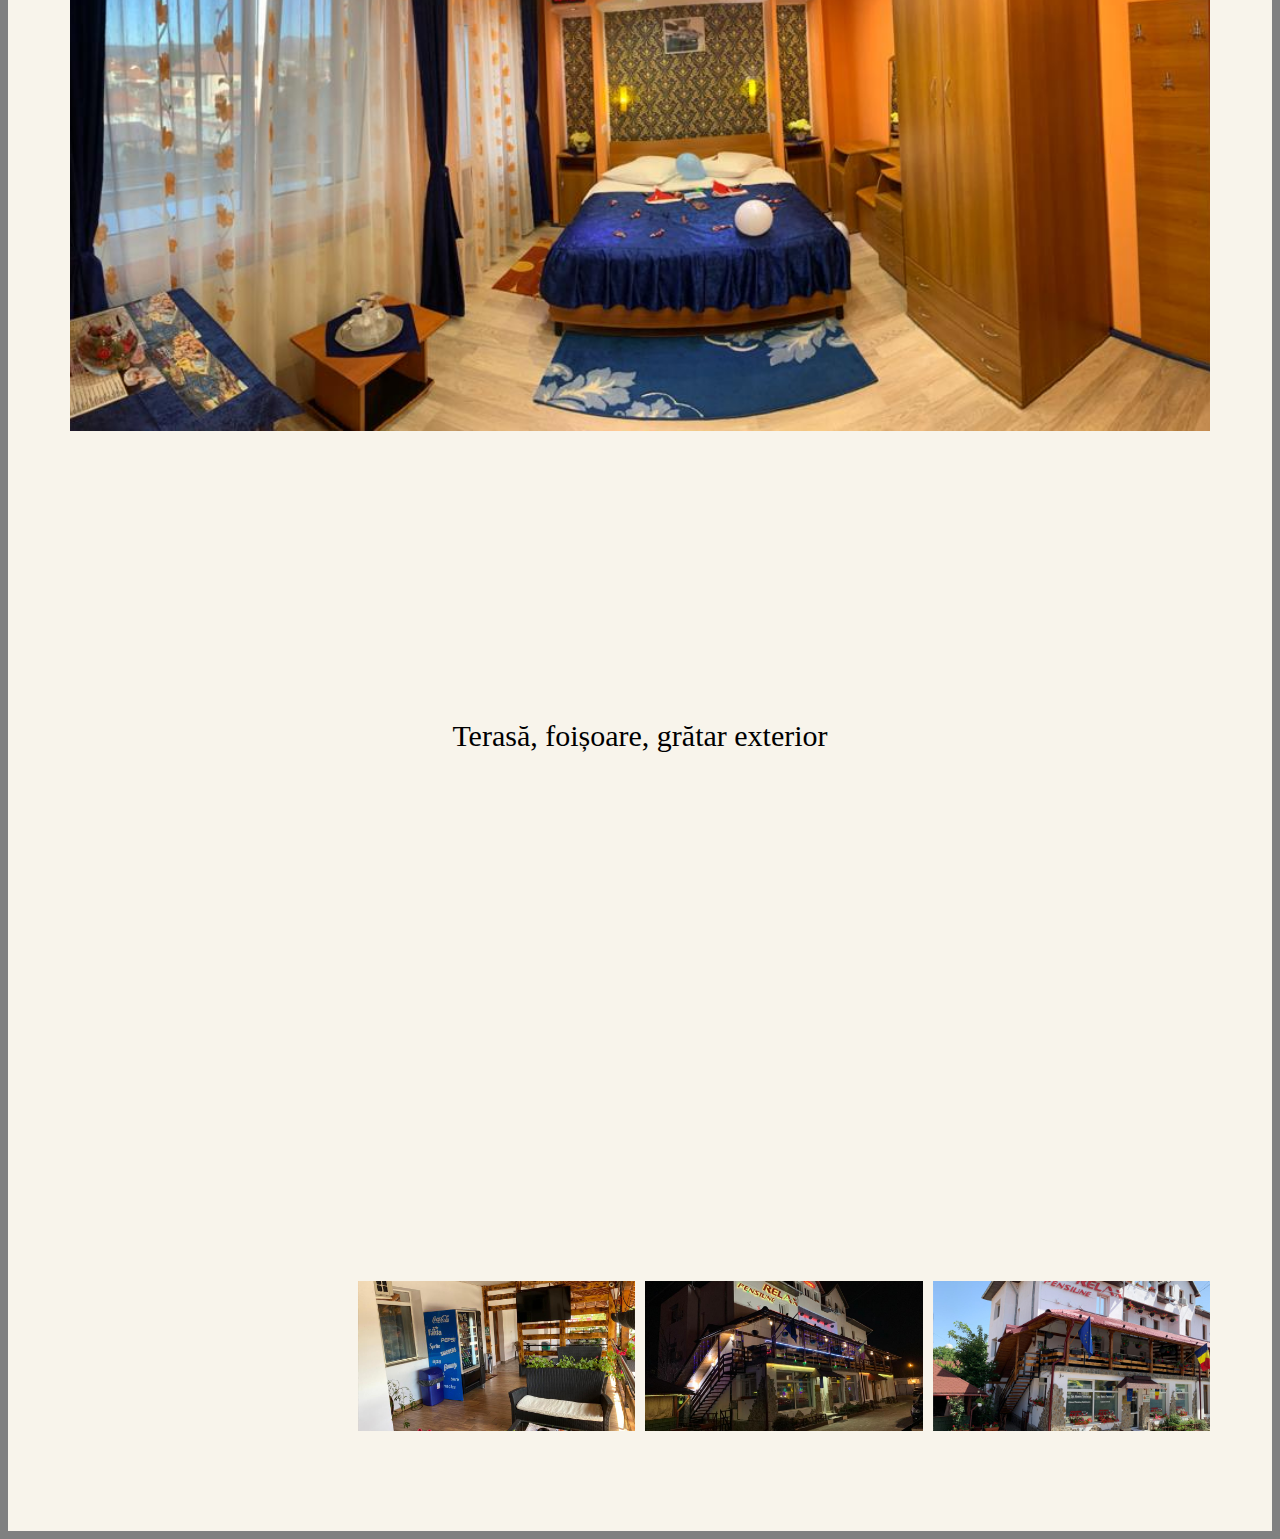
==== commit 48154324: "laptop update" ====
--- a/index.html
+++ b/index.html
@@ -165,7 +165,7 @@
             <!-- poza principala  -->
             <figure></figure>
                  <!-- 4 poze sub poza principala -->
-                 <div class="image-container-3-type extra-img">
+                 <div class="image-container-3-type extra-img foisor">
                     <figure></figure>
                     <figure></figure>
                     <figure></figure>
--- a/style/styles.css
+++ b/style/styles.css
@@ -1,3 +1,7 @@
+body {
+  background-color: grey;
+}
+
 @media screen and (min-width: 0px) {
   header {
     width: 100%;
@@ -430,6 +434,7 @@
     border: 10px solid #F8F4EB;
     background-image: url(/img/apartament-1.jpeg);
     background-position: center;
+    background-size: cover;
   }
   .prezentare-camere .image-container .image-container-3-type {
     max-width: 1140px;
@@ -475,12 +480,21 @@
     background-position: center;
     margin-right: 10px;
   }
-  .prezentare-camere .image-container div.extra-img > figure {
-    height: 33px !important;
-  }
   .prezentare-camere .image-container div.extra-img > figure:nth-child(1) {
     background-image: url(/img/camera-dubla.jpeg);
   }
+  .prezentare-camere .image-container div.foisor > figure:nth-child(1) {
+    background-image: url(/img/terasa4.jpeg);
+  }
+  .prezentare-camere .image-container div.foisor > figure:nth-child(2) {
+    background-image: url(/img/terasa2.jpeg);
+  }
+  .prezentare-camere .image-container div.foisor > figure:nth-child(3) {
+    background-image: url(/img/terasa3.jpeg);
+  }
+  .prezentare-camere .image-container div.foisor > figure:nth-child(4) {
+    background-image: url(/img/terasa5.jpeg);
+  }
   .prezentare-camere .second-container > figure {
     background-image: url(/img/camera-dubla.jpeg);
   }
@@ -490,11 +504,12 @@
   .prezentare-camere .forth-container > figure {
     background-image: url(/img/camera-dubla3.jpeg);
   }
-  .prezentare-camere .foisor-container > figure {
+  .prezentare-camere .foisor-container h3 {
+    line-height: 30px;
+    margin-bottom: 10px;
+  }
+  .prezentare-camere .foisor-container figure {
     background-image: url(/img/terasa4.jpeg);
-  }
-  .prezentare-camere .foisor-container > figure .image-container-3-type > figure :nth-child(1) {
-    background-image: url(/img/terasa2.jpeg);
   }
 }
 
@@ -608,6 +623,18 @@
   .despre-noi div button {
     margin-top: 50px;
   }
+  .prezentare-camere > .image-container {
+    padding-bottom: 100px;
+  }
+  .prezentare-camere > .image-container > figure {
+    height: 500px;
+  }
+  .prezentare-camere > .image-container .image-container-3-type > figure {
+    height: 150px !important;
+  }
+  .prezentare-camere > .image-container div > .extra-img > figure {
+    height: 150px;
+  }
 }
 
 @media screen and (min-width: 1024px) {
@@ -653,6 +680,21 @@
   }
   body > .prezentare-generala > div h1 {
     font-size: 44px;
+  }
+  .prezentare-camere > h1 {
+    font-size: 50px;
+  }
+  .extra-img > figure:nth-child(4) {
+    margin-right: 0 !important;
+  }
+  .image-container-3-type > figure:nth-child(1) {
+    margin-left: 0 !important;
+  }
+  .third-container > .image-container-3-type > figure:nth-child(3) {
+    margin-right: 0 !important;
+  }
+  .forth-container > .image-container-3-type > figure:nth-child(3) {
+    margin-right: 0 !important;
   }
 }
 
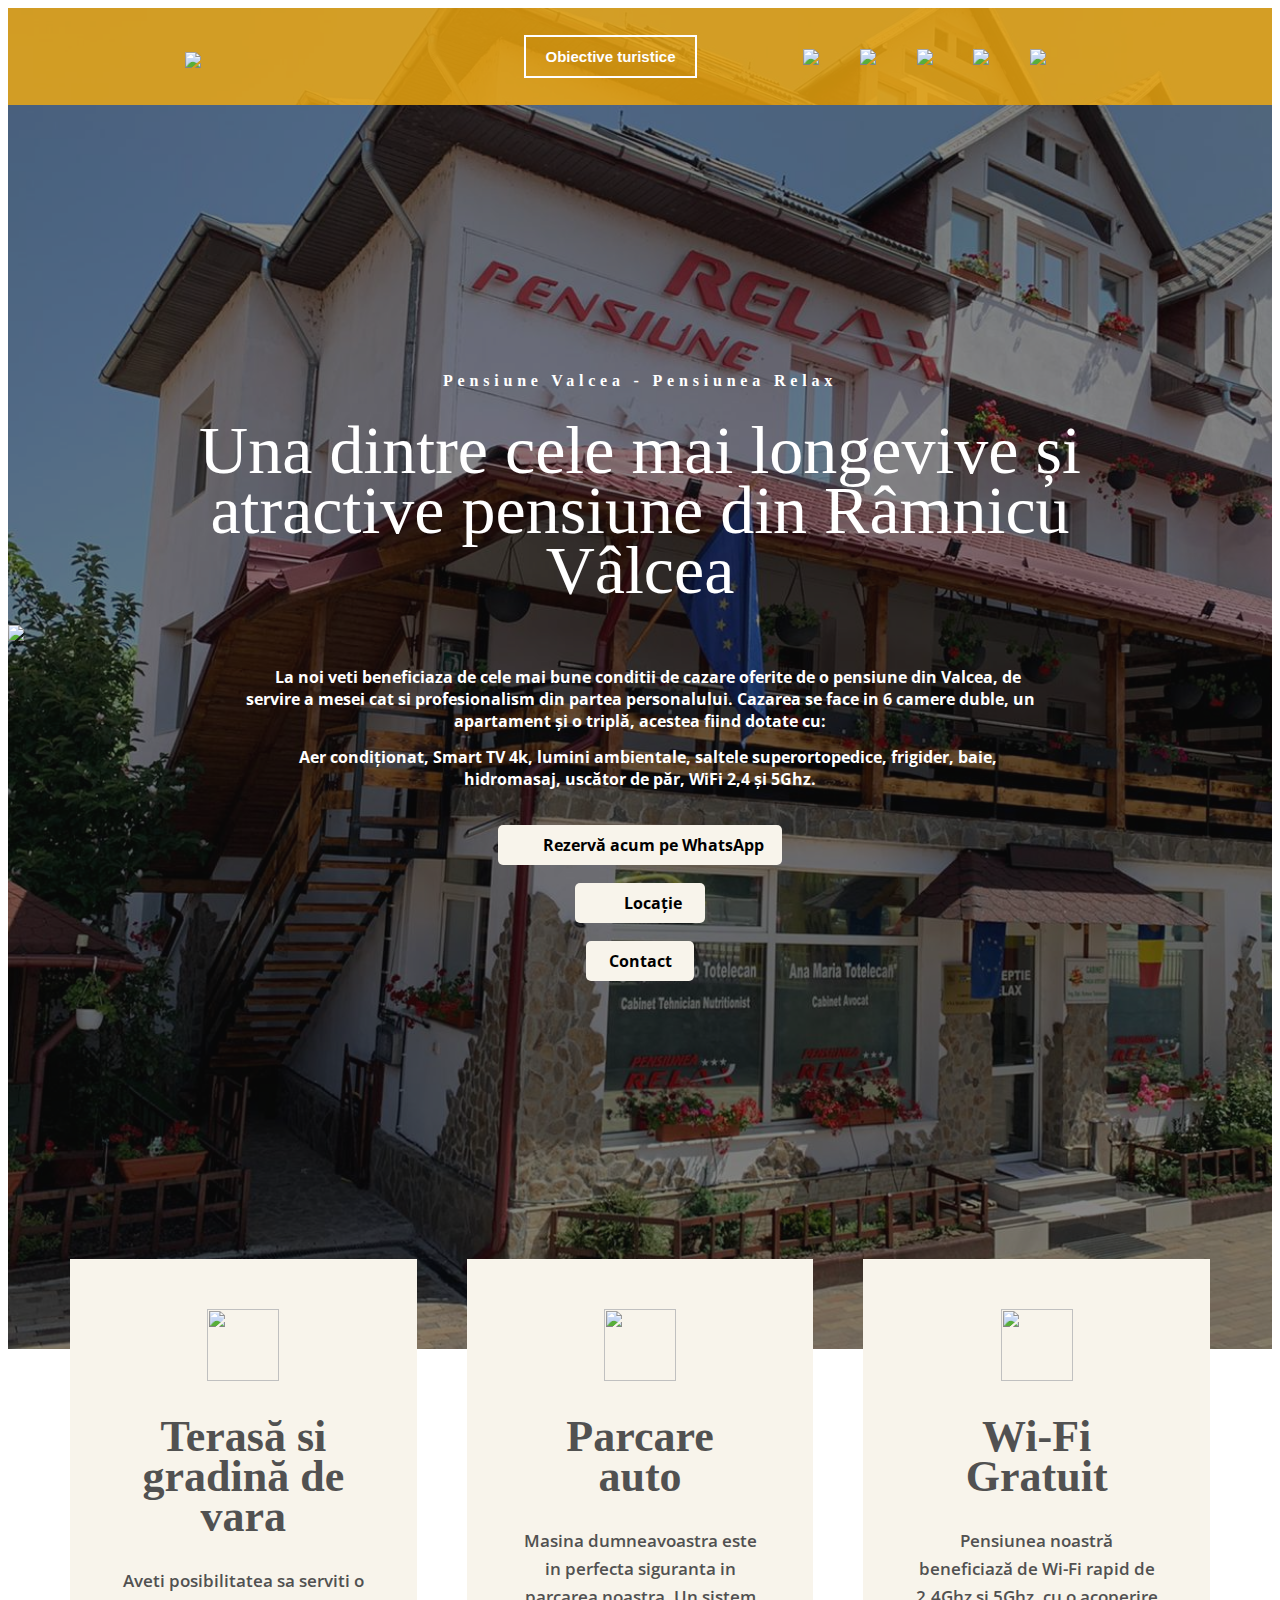
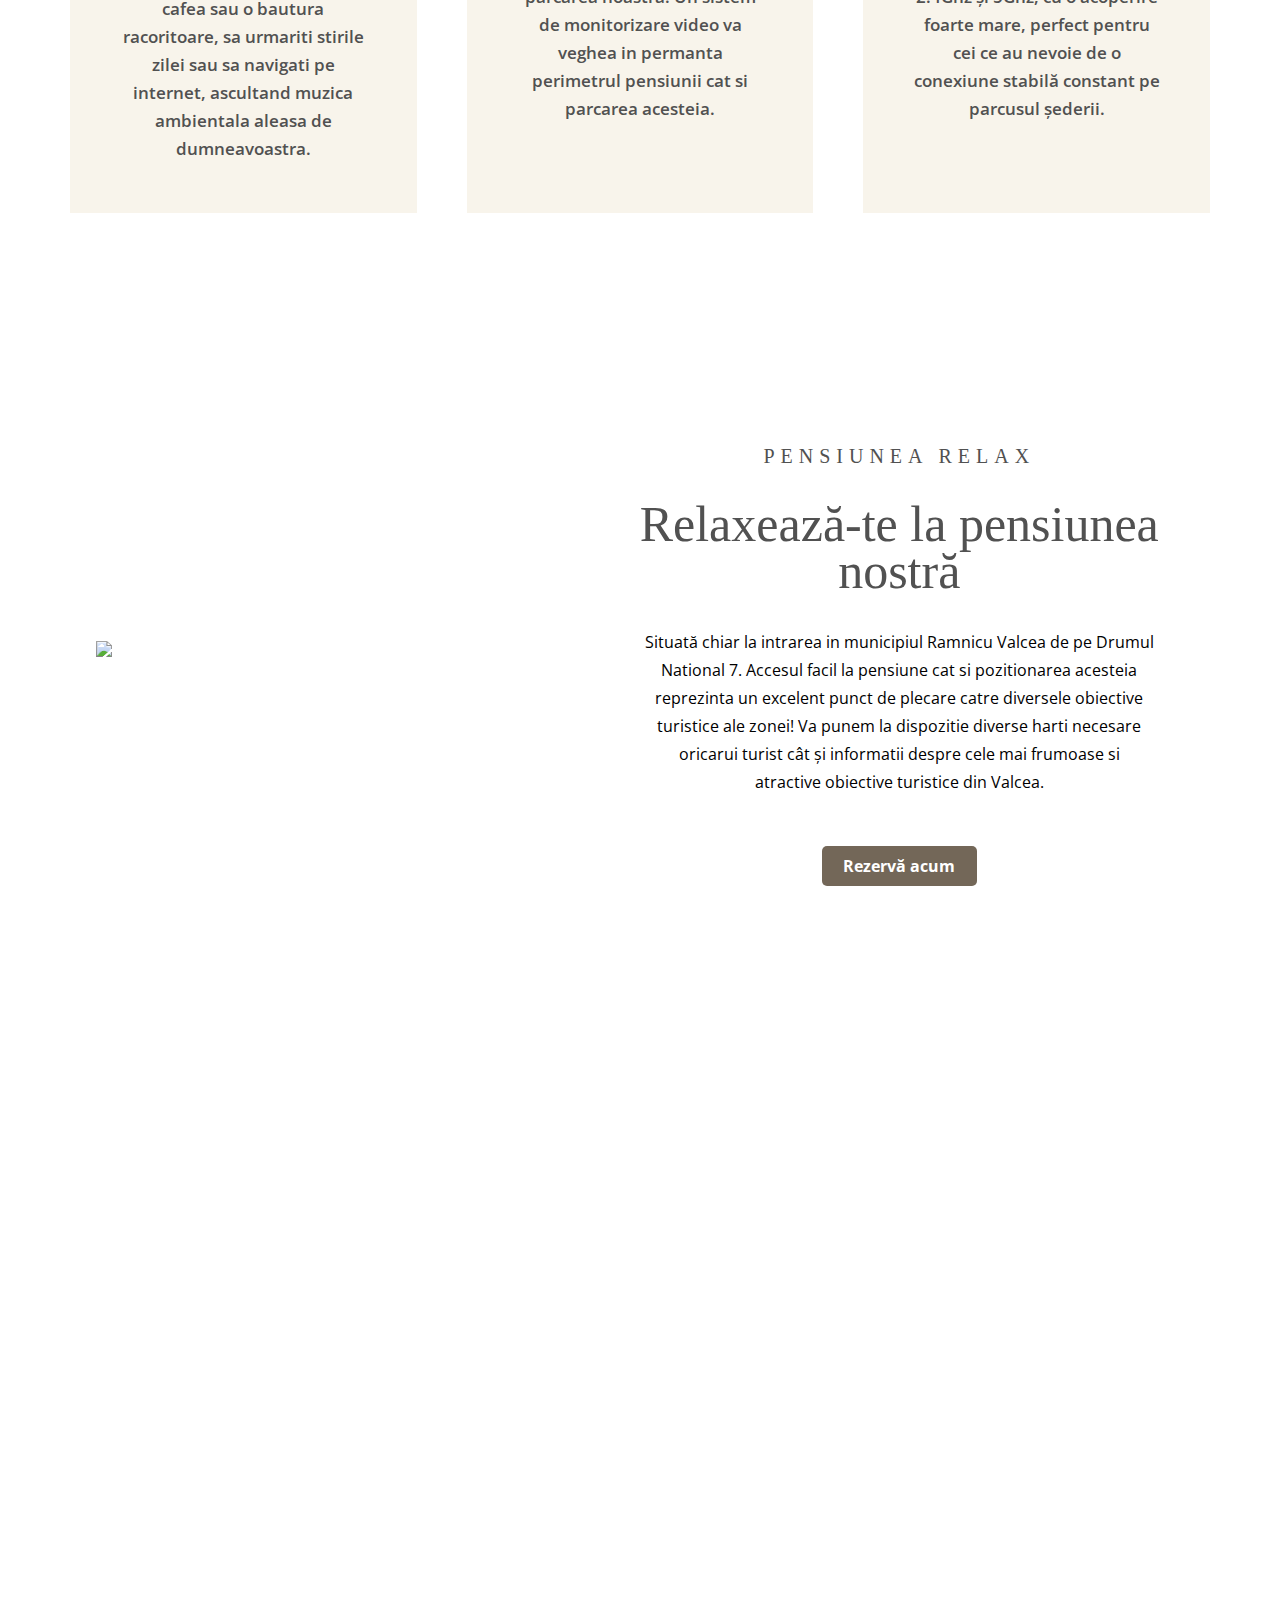
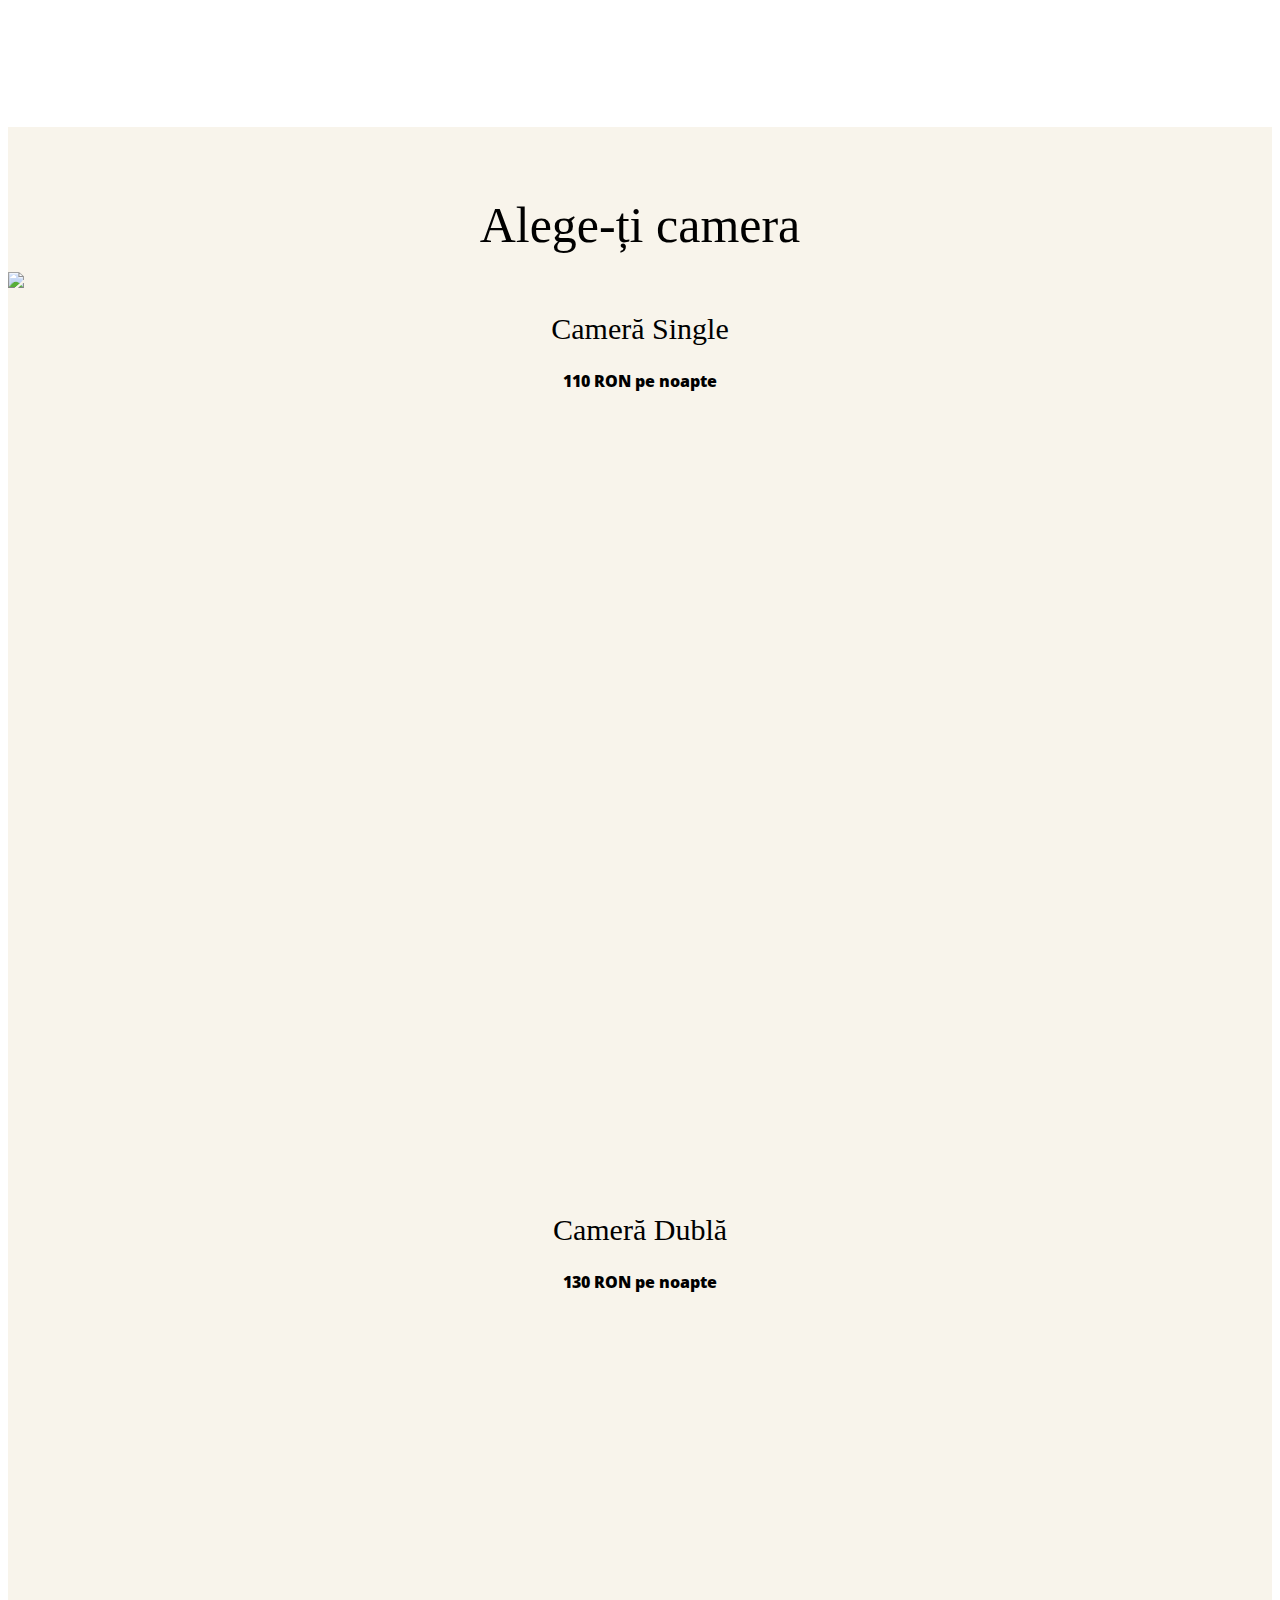
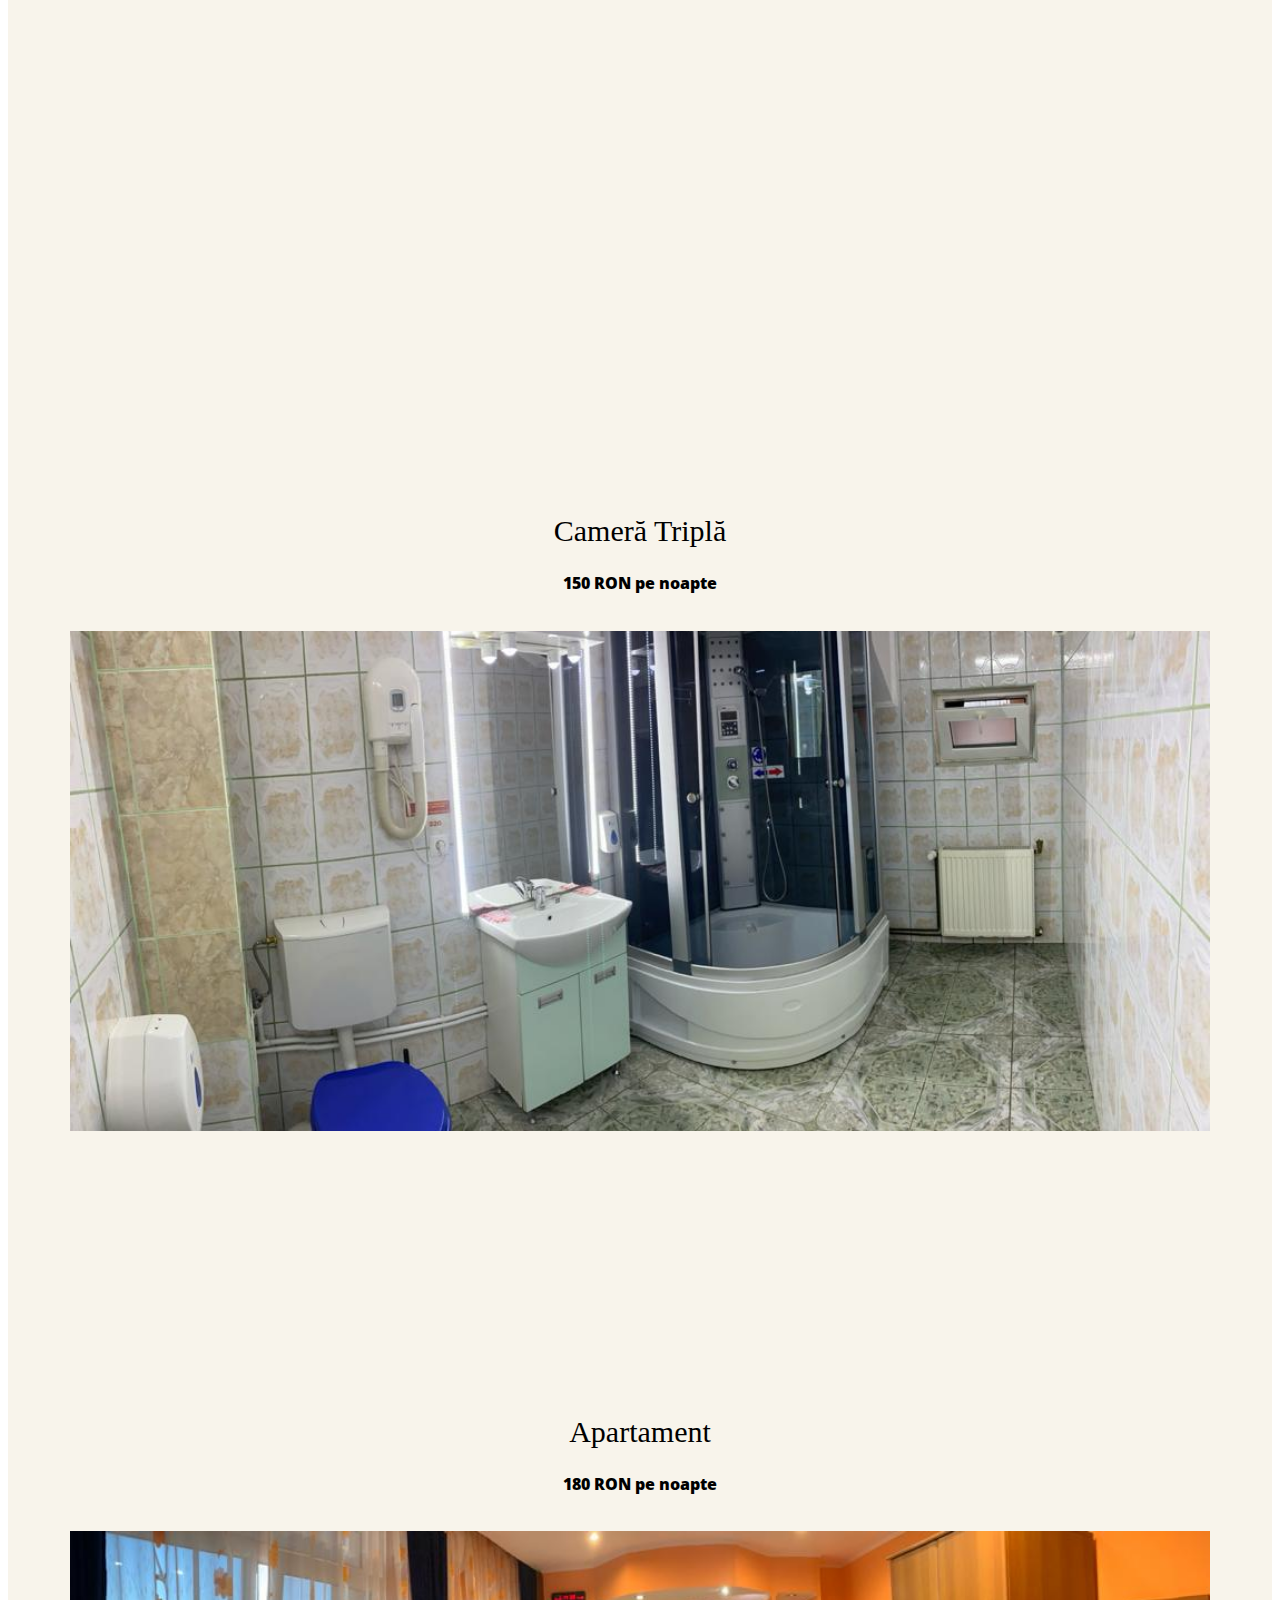
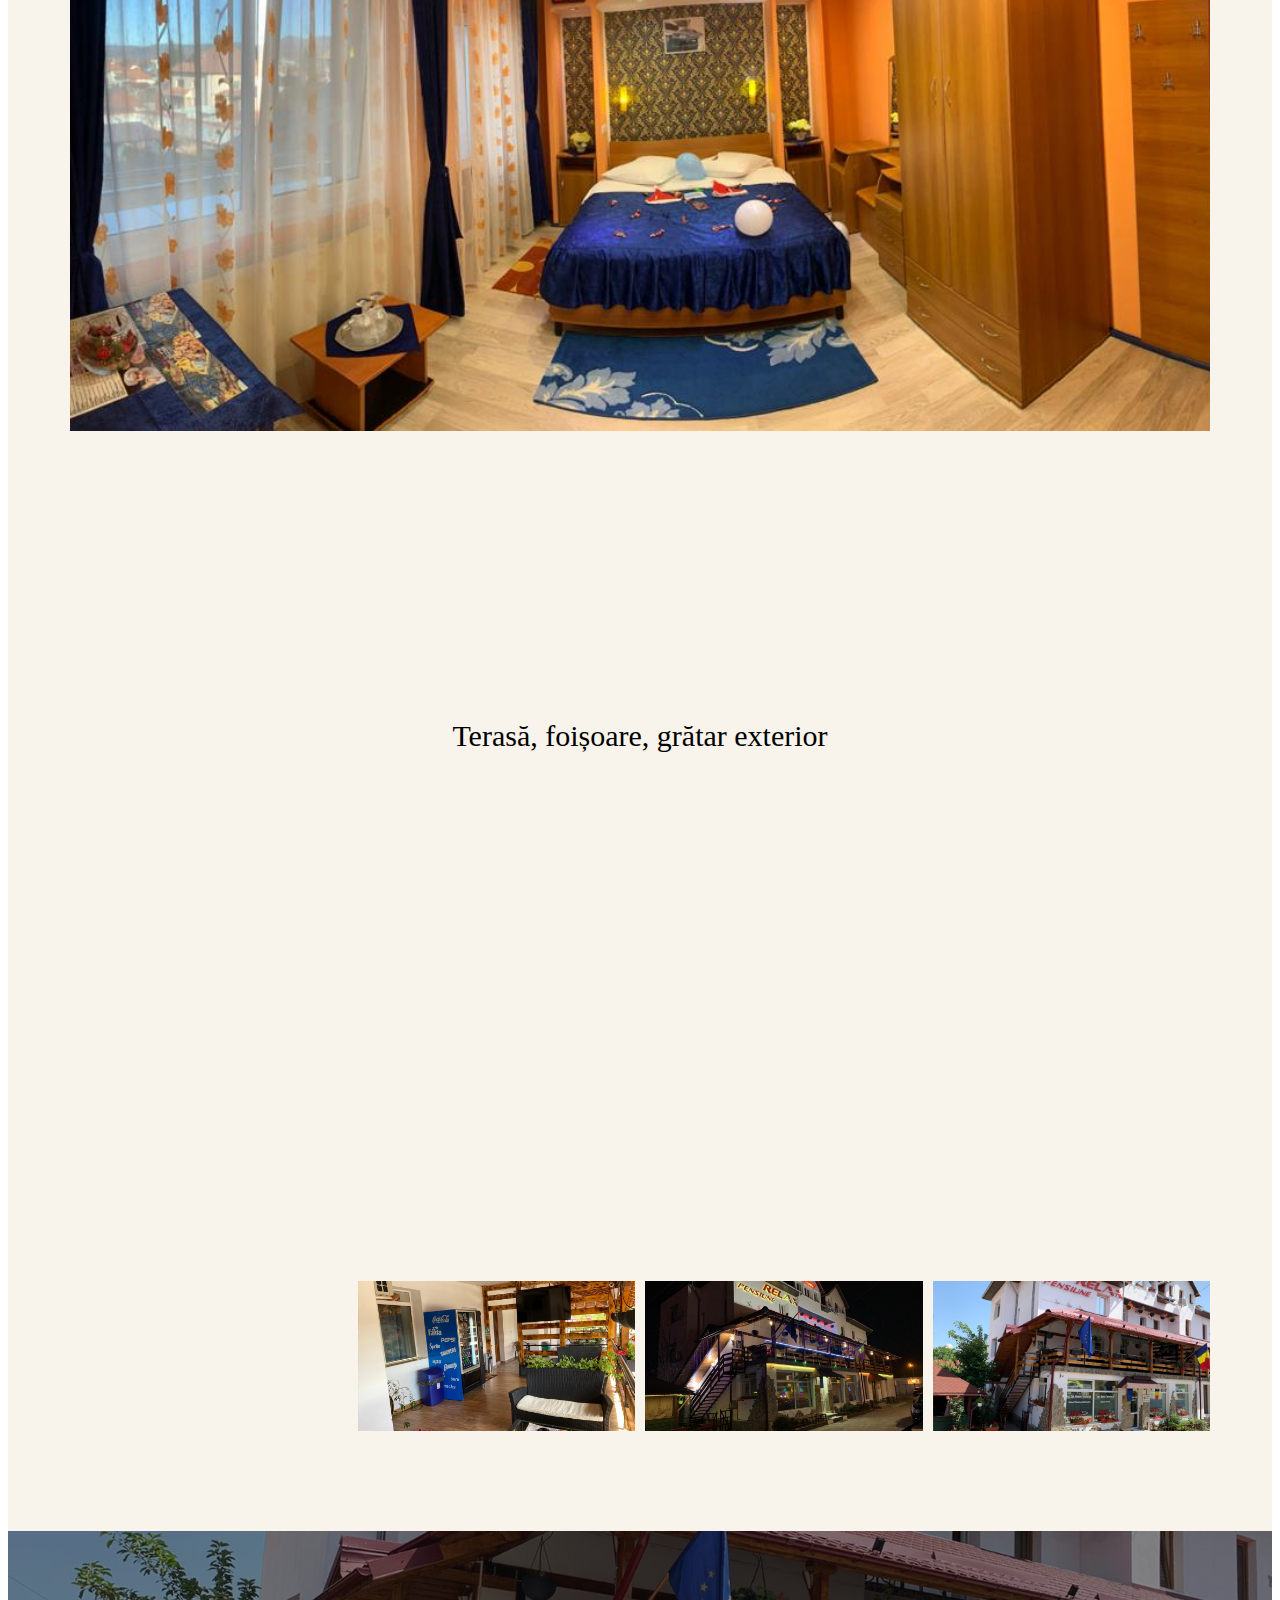
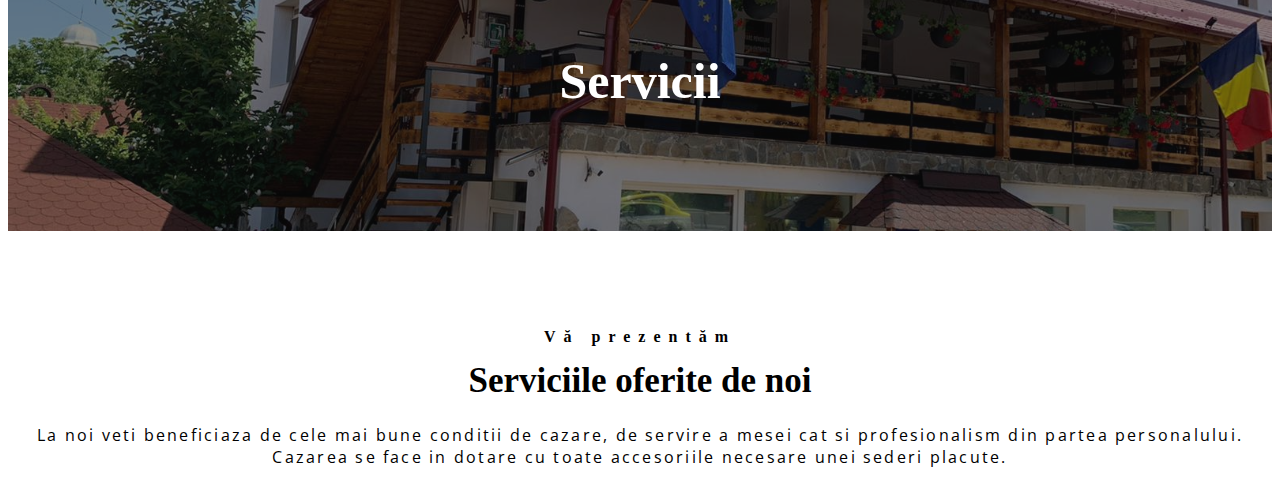
==== commit 24302505: "update pe laptop cafenea" ====
--- a/index.html
+++ b/index.html
@@ -98,7 +98,7 @@
     <section class="prezentare-video">
         <iframe src="https://www.youtube.com/embed/j937ZiLZqcU" title="YouTube video player" frameborder="0" allow="accelerometer; autoplay; clipboard-write; encrypted-media; gyroscope; picture-in-picture" allowfullscreen></iframe>
     </section>
-
+<!-- destul de mult timp am petrecut pe partea aceasta  DAR SUNT MANDRU DE EA! CSS PART  :))) -->
     <section class="prezentare-camere">
         <h1>Alege-ți camera</h1>
         <img src="/img/---------------2.png">
@@ -176,8 +176,23 @@
          
 
     </section>
+
+    <section class="prezentare-servici">
+        <div>
+            <h1>Servicii</h1>
+        </div>
+        <!-- va prezentam servicile ... -->
+        <div>
+            <img src="img/---------------2.png"></img>
+            <h5>Vă prezentăm</h5>
+            <h1>Serviciile oferite de noi</h1>
+            <p>La noi veti beneficiaza de cele mai bune conditii de cazare, de servire a mesei cat si profesionalism din partea personalului. Cazarea se face in dotare cu toate accesoriile necesare unei sederi placute.</p>
+        </div>
+
+    </section>
   
     <footer></footer>
 
 </body>
 </html>
+
--- a/style/styles.css
+++ b/style/styles.css
@@ -1,7 +1,3 @@
-body {
-  background-color: grey;
-}
-
 @media screen and (min-width: 0px) {
   header {
     width: 100%;
@@ -511,6 +507,78 @@
   .prezentare-camere .foisor-container figure {
     background-image: url(/img/terasa4.jpeg);
   }
+  .prezentare-servici {
+    width: 100%;
+  }
+  .prezentare-servici div:nth-child(1) {
+    width: 100%;
+    height: 300px;
+    background-image: url(/img/terasa5.jpeg);
+    background-size: cover;
+    background-position: center;
+    -webkit-box-shadow: inset 0 2000px rgba(13, 13, 13, 0.5);
+            box-shadow: inset 0 2000px rgba(13, 13, 13, 0.5);
+    margin: auto;
+    display: -webkit-box;
+    display: -ms-flexbox;
+    display: flex;
+    -webkit-box-pack: center;
+        -ms-flex-pack: center;
+            justify-content: center;
+    -webkit-box-align: center;
+        -ms-flex-align: center;
+            align-items: center;
+  }
+  .prezentare-servici div:nth-child(1) h1 {
+    font-family: 'Playfair Display';
+    font-size: 50px;
+    font-style: normal;
+    font-weight: 600;
+    line-height: 67px;
+    letter-spacing: 0em;
+    text-align: center;
+    color: #fff;
+  }
+  .prezentare-servici div:nth-child(2) {
+    padding: 10px;
+  }
+  .prezentare-servici div:nth-child(2) img {
+    padding-top: 39px;
+    width: 100%;
+    height: 3px;
+  }
+  .prezentare-servici div:nth-child(2) h5 {
+    font-family: 'Playfair Display';
+    font-size: 16px;
+    font-style: normal;
+    font-weight: 600;
+    line-height: 21px;
+    letter-spacing: 0.5em;
+    text-align: center;
+    margin-top: 28px;
+    margin-bottom: 0;
+  }
+  .prezentare-servici div:nth-child(2) h1 {
+    font-family: 'Playfair Display';
+    font-size: 35px;
+    font-style: normal;
+    font-weight: 600;
+    line-height: 47px;
+    letter-spacing: 0em;
+    text-align: center;
+    margin-top: 10px;
+    margin-bottom: 20px;
+    padding: 0;
+  }
+  .prezentare-servici div:nth-child(2) p {
+    font-family: 'Open Sans';
+    font-size: 16px;
+    font-style: normal;
+    font-weight: 400;
+    line-height: 22px;
+    letter-spacing: 0.14em;
+    text-align: center;
+  }
 }
 
 @media screen and (min-width: 768px) {
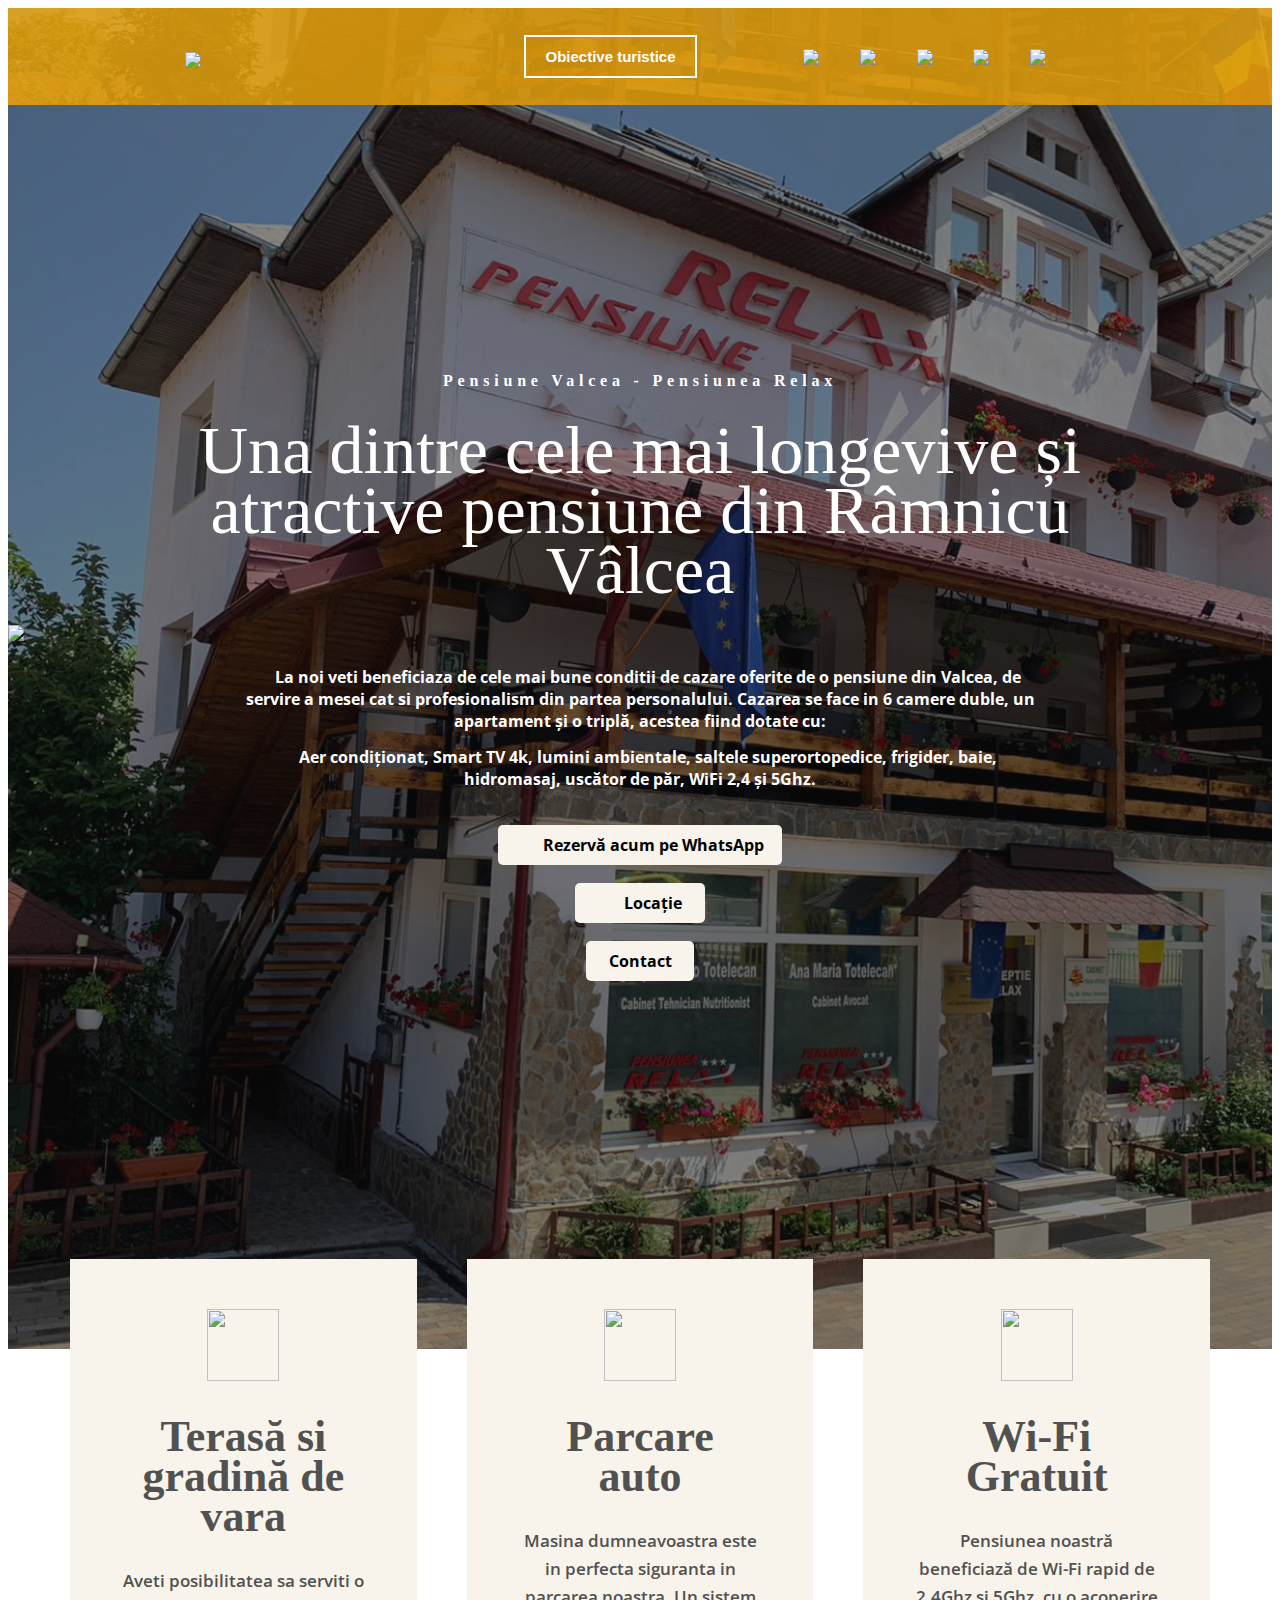
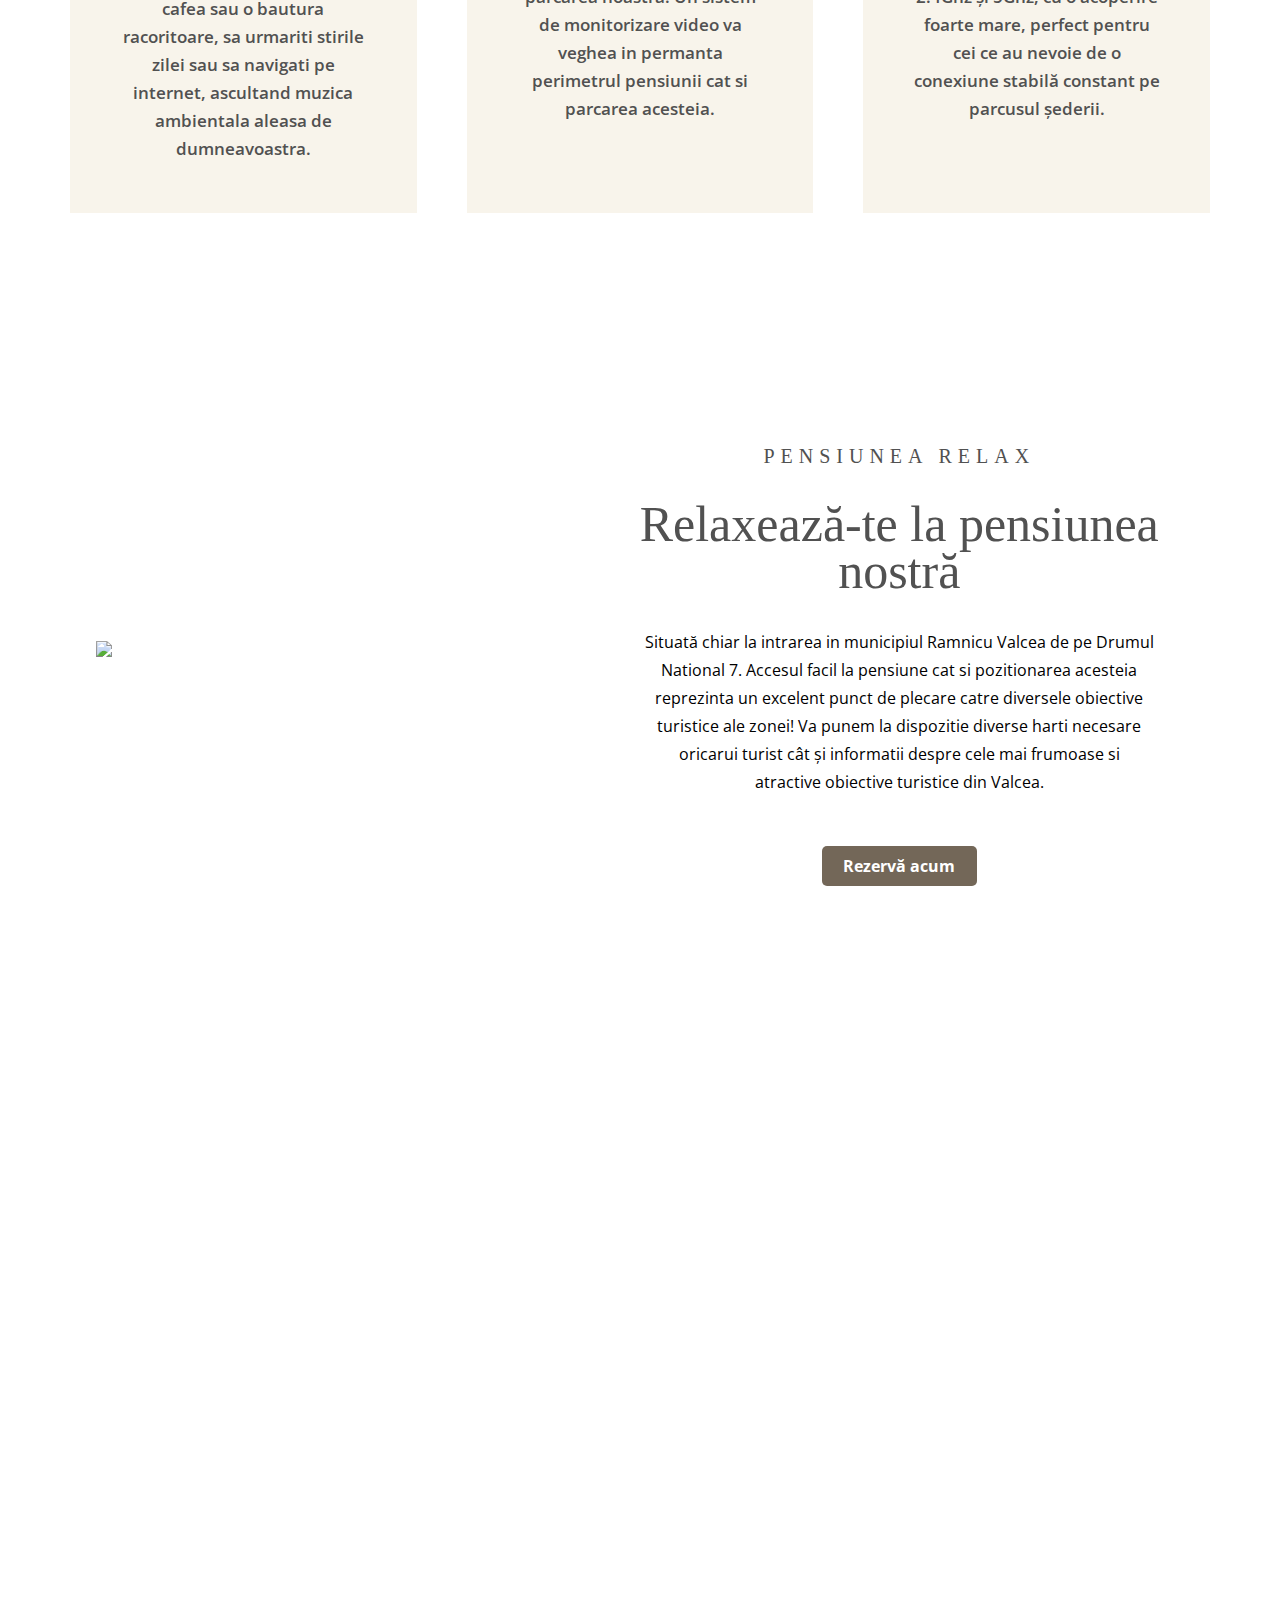
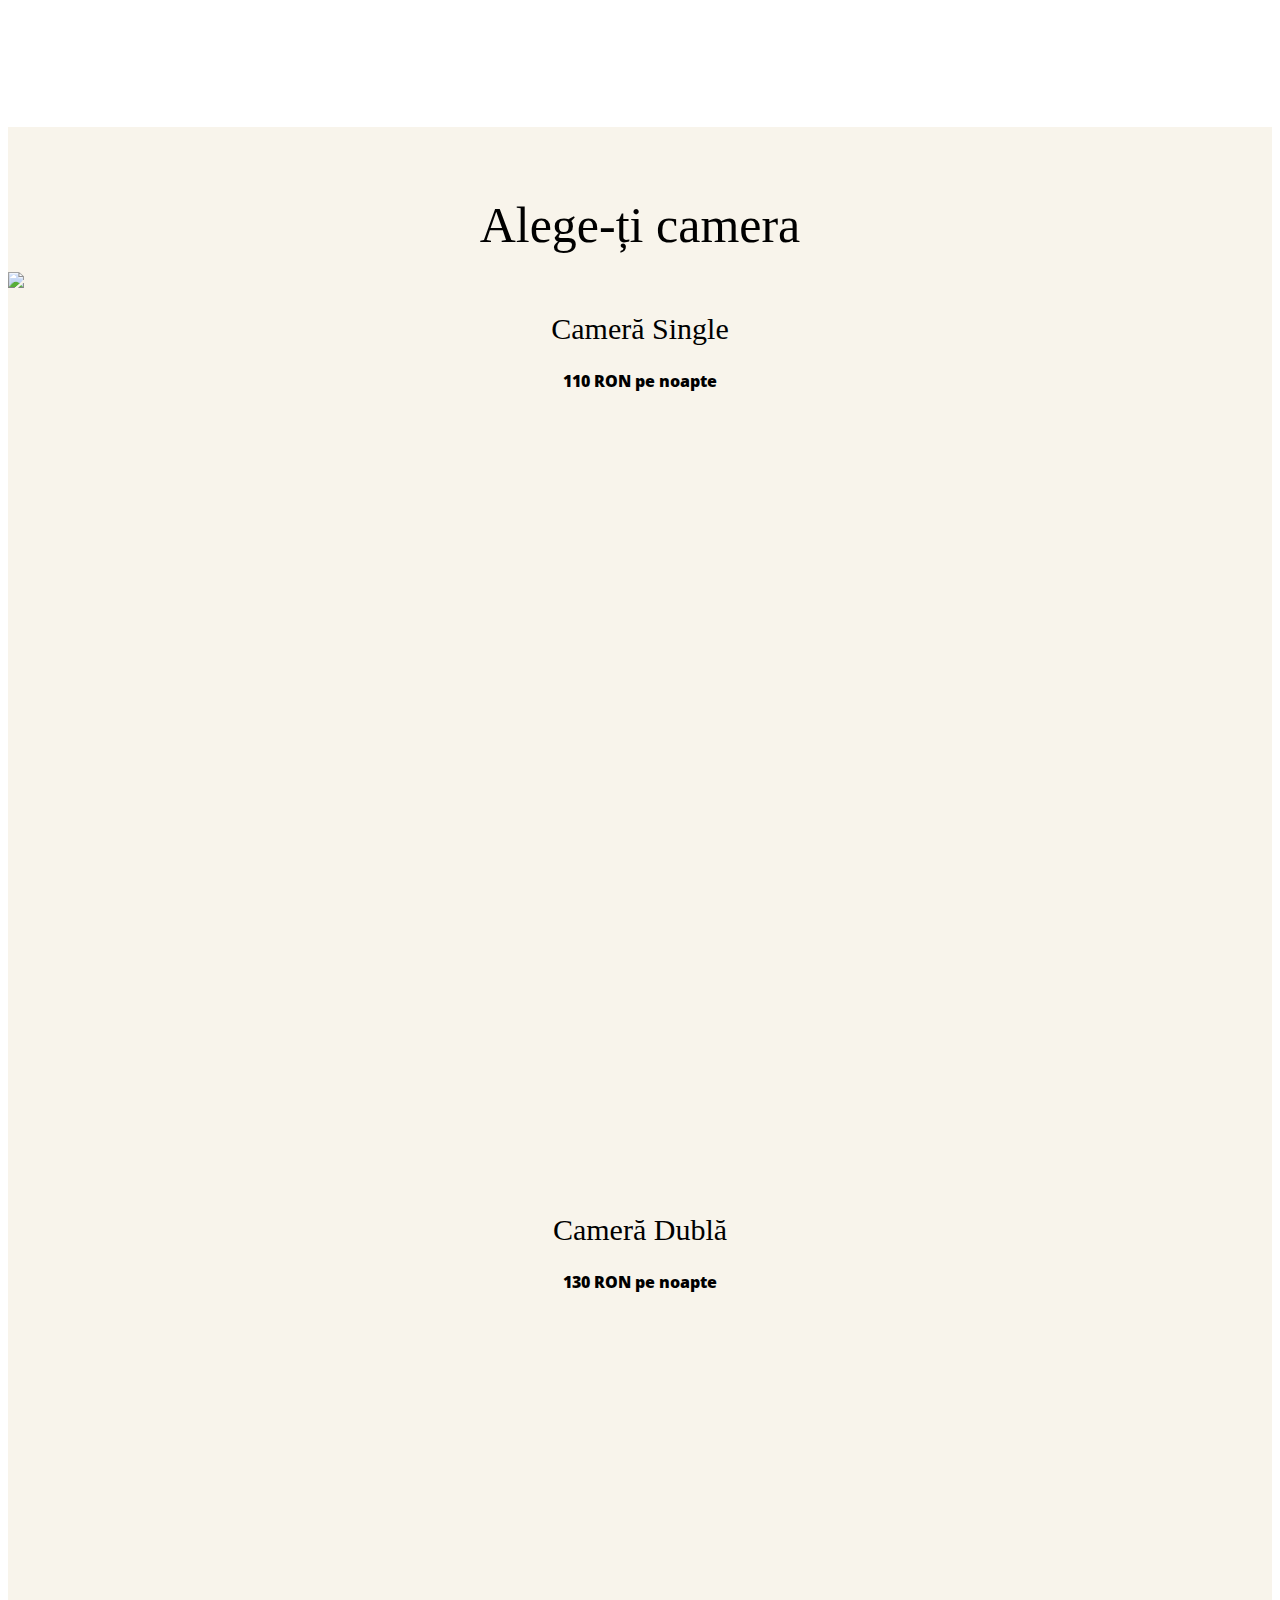
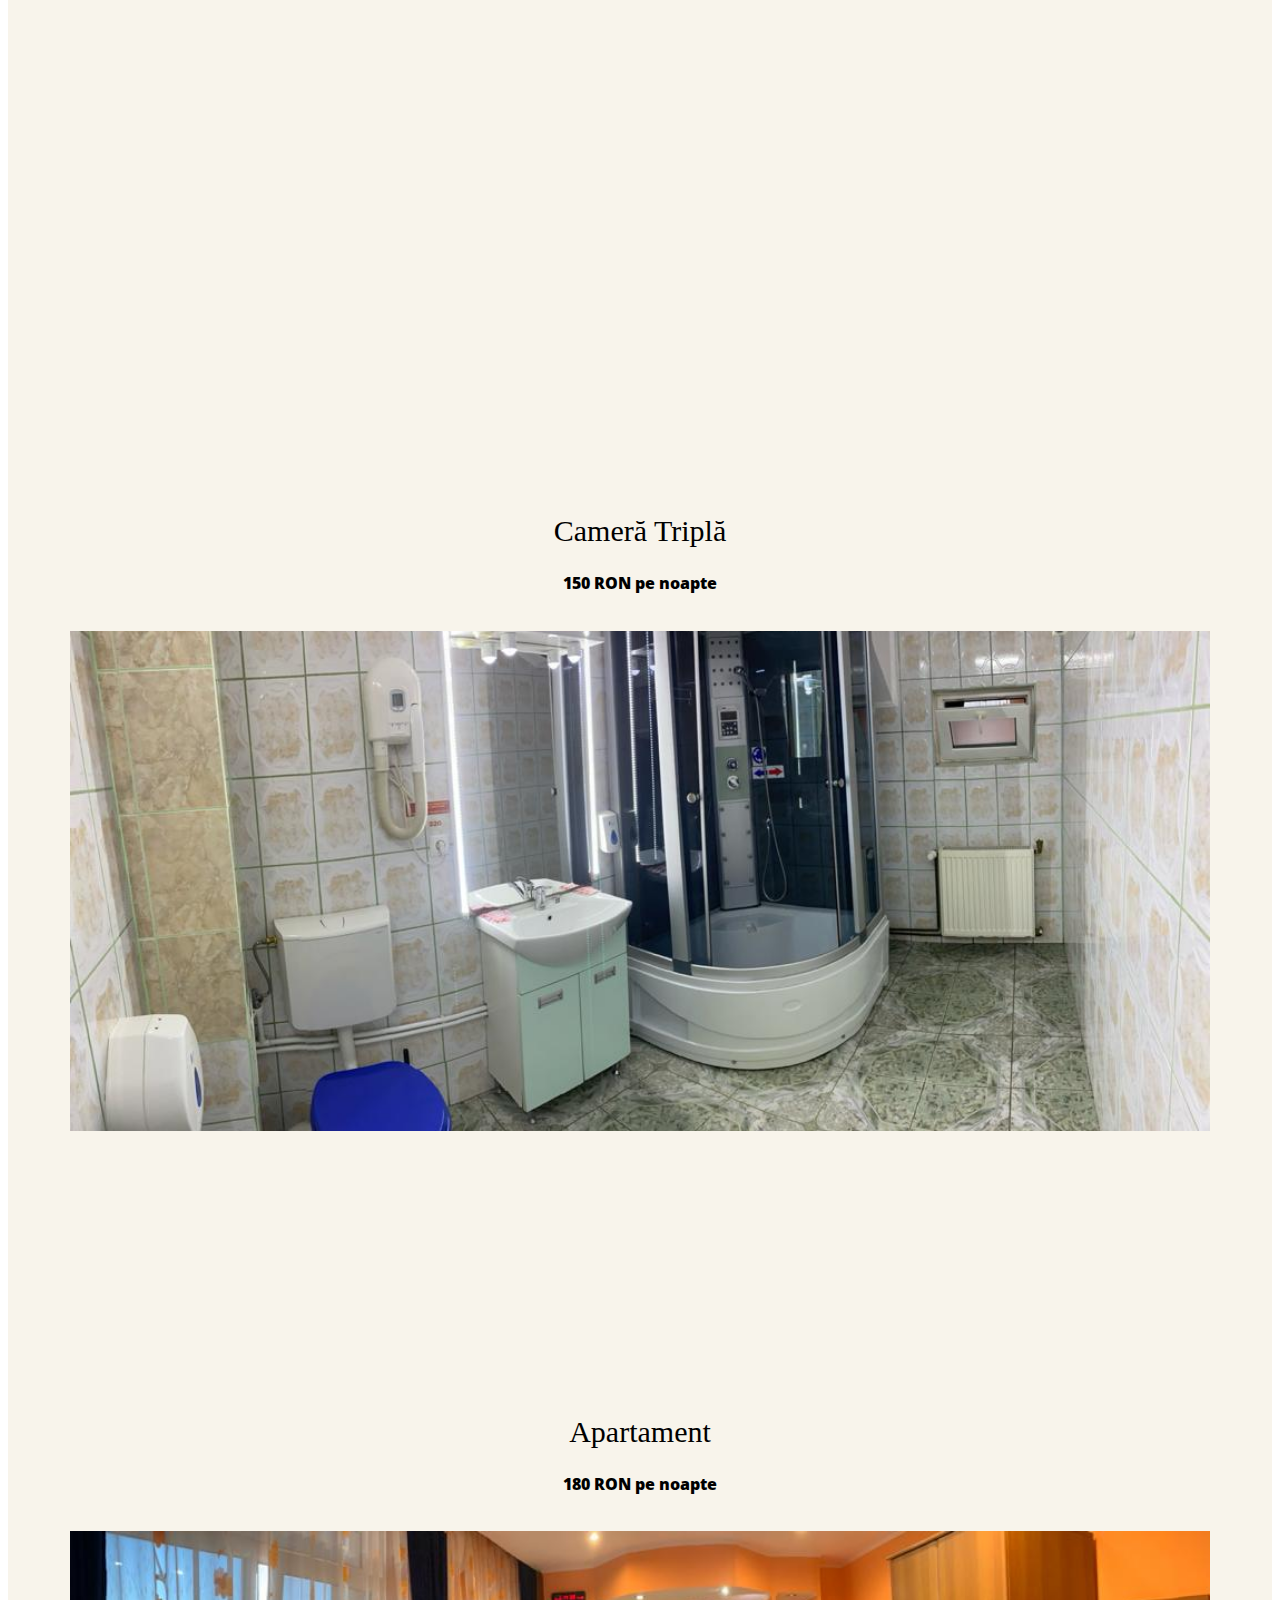
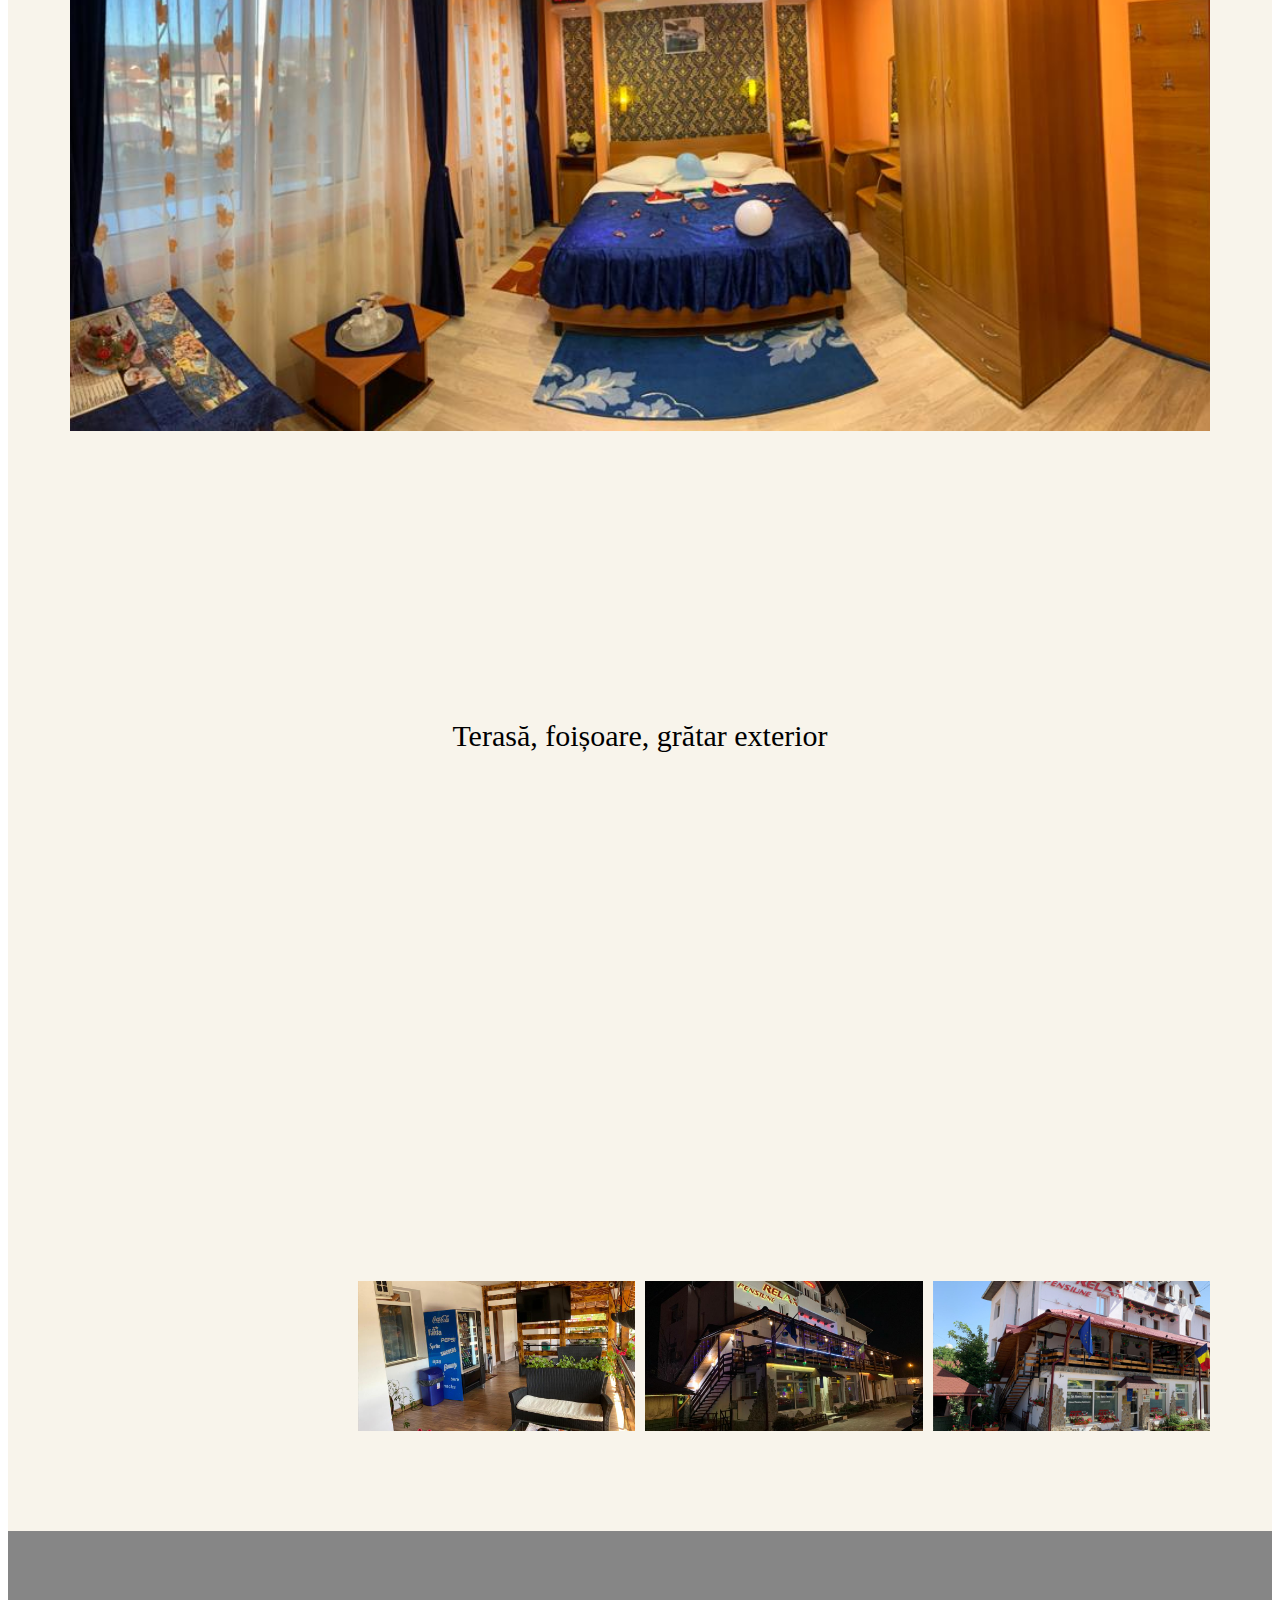
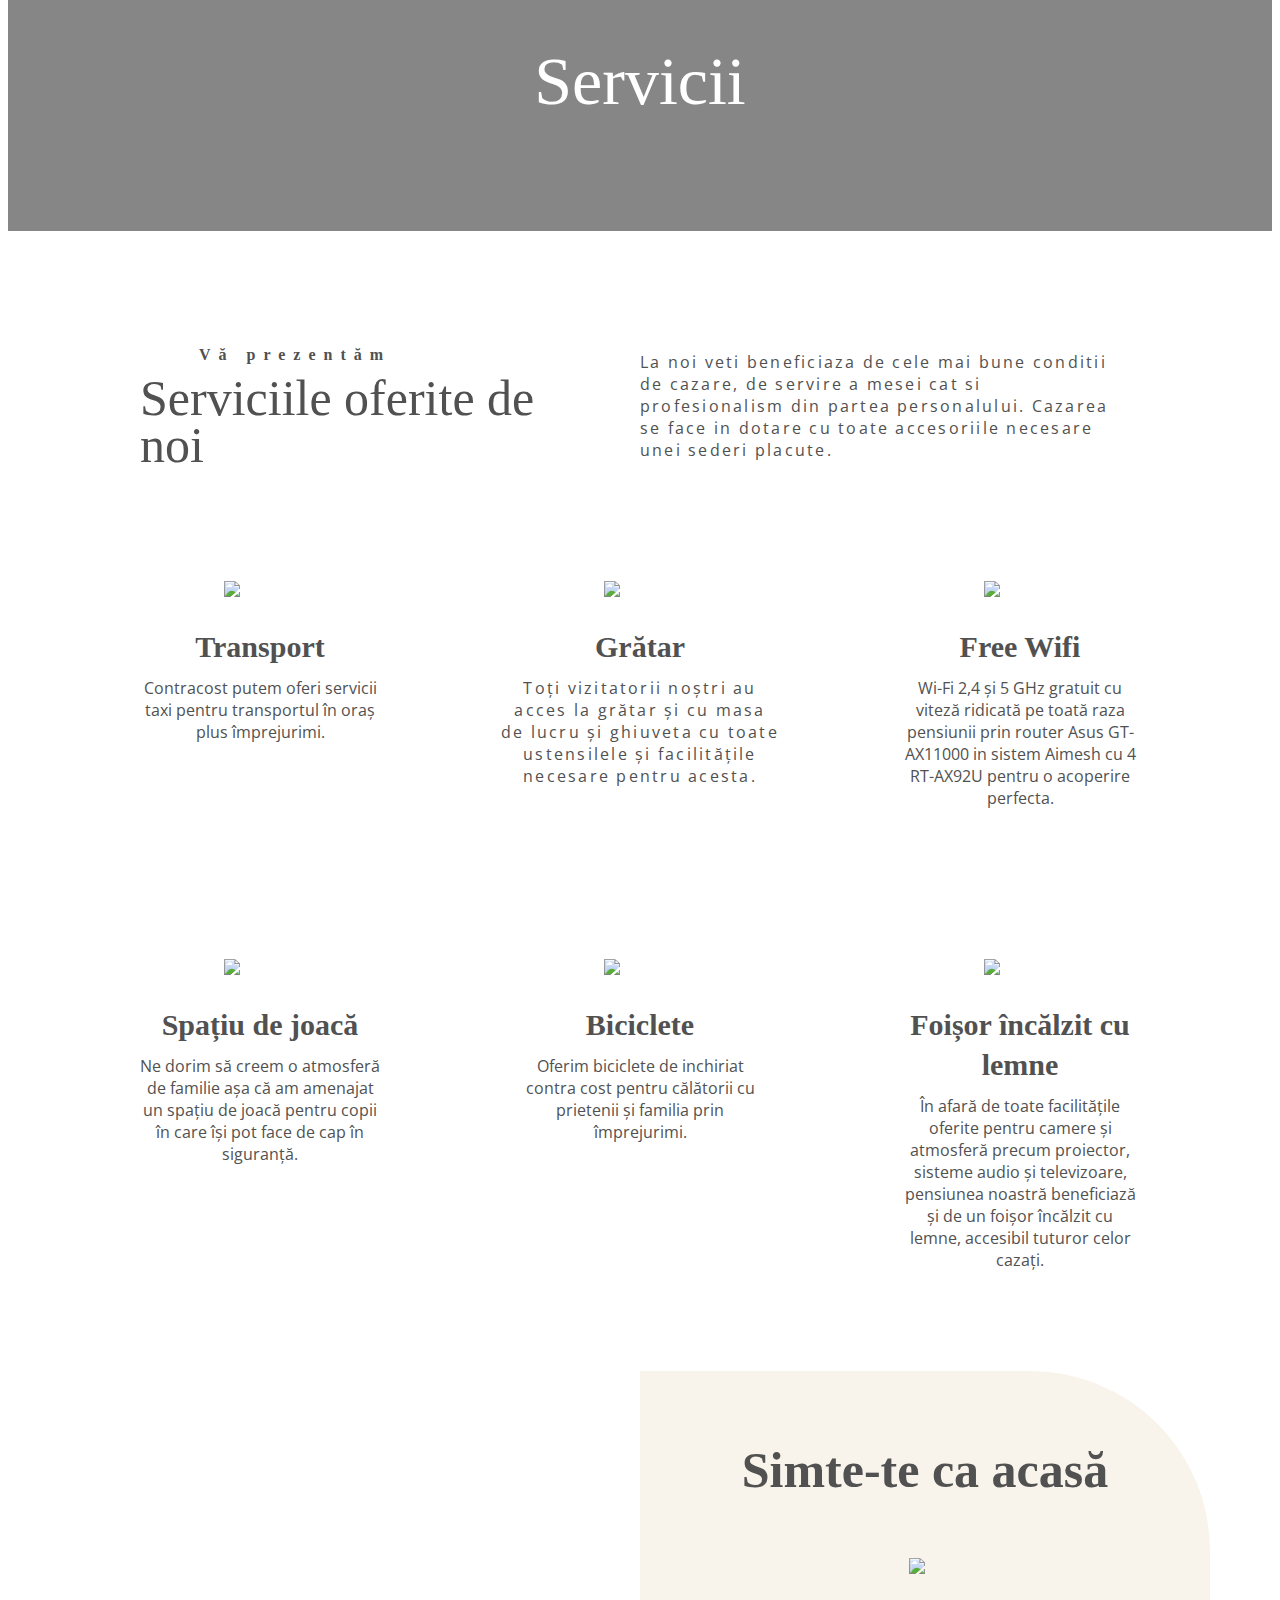
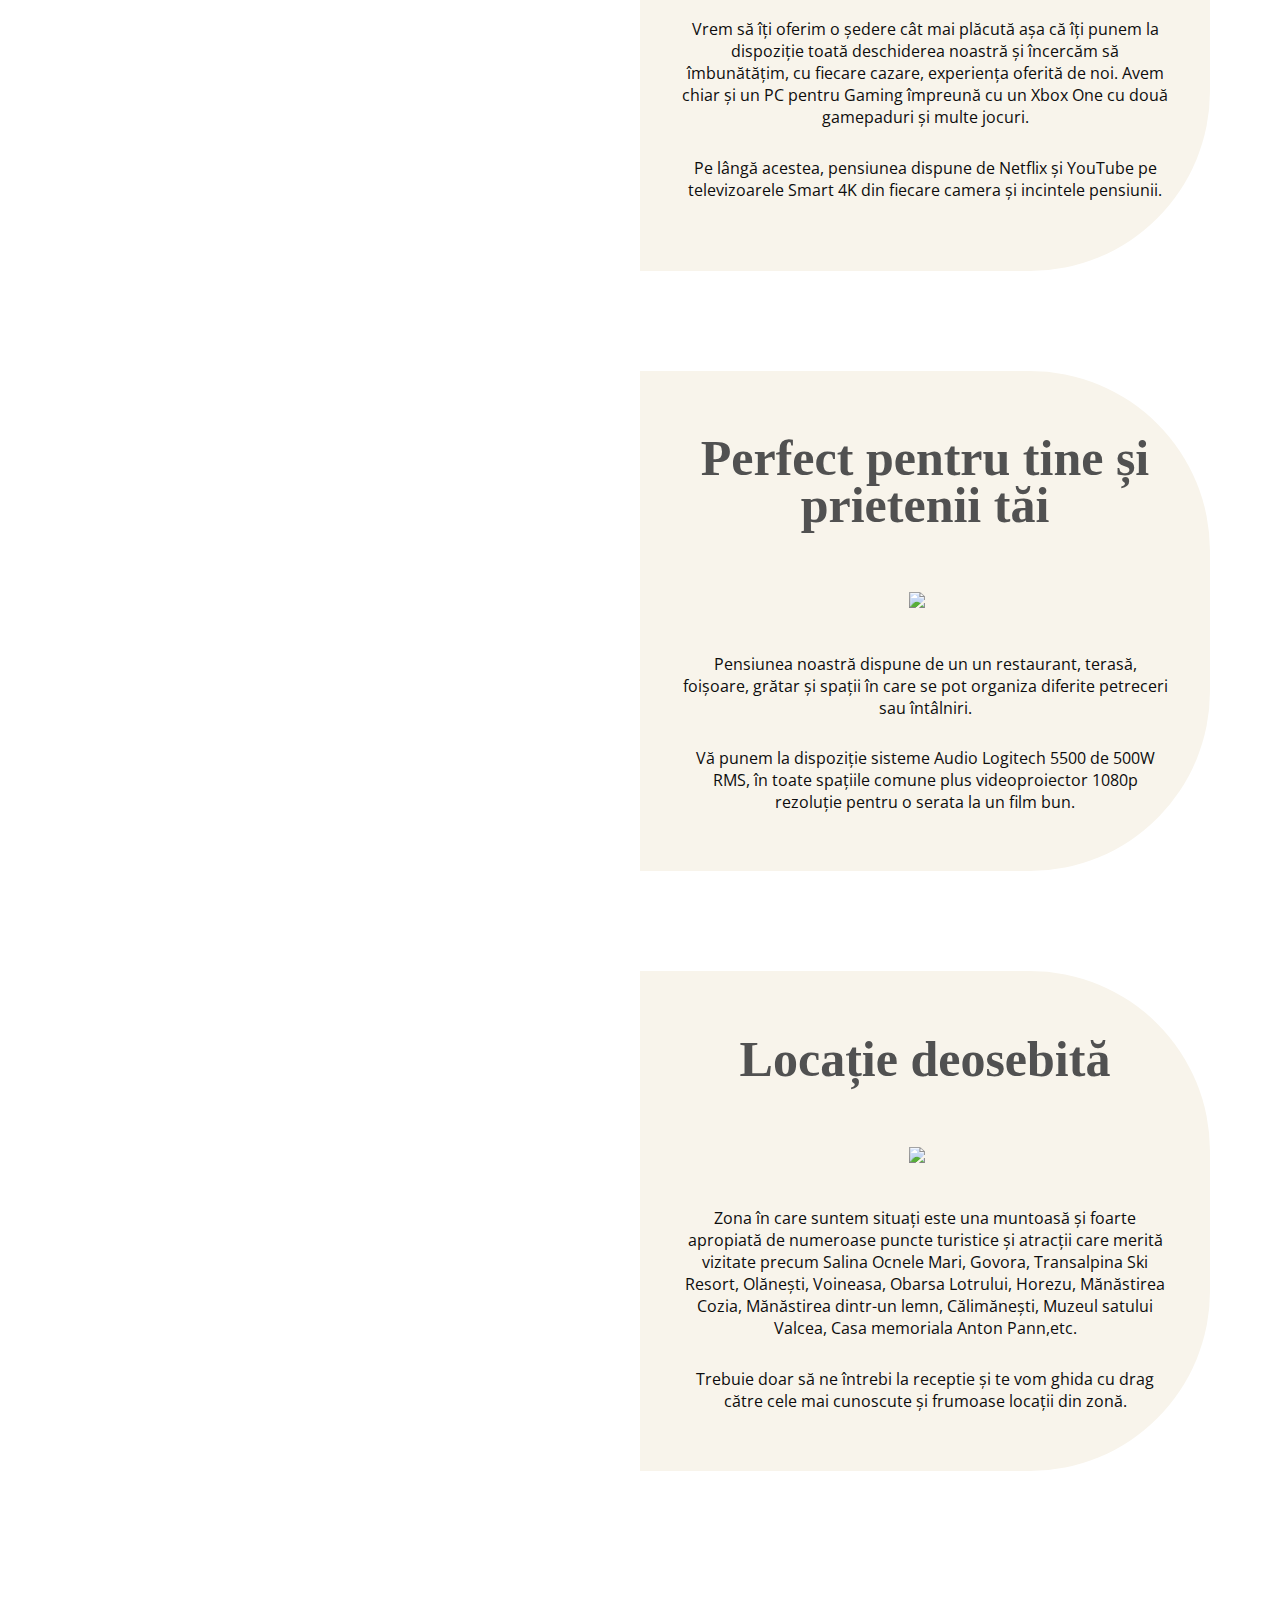
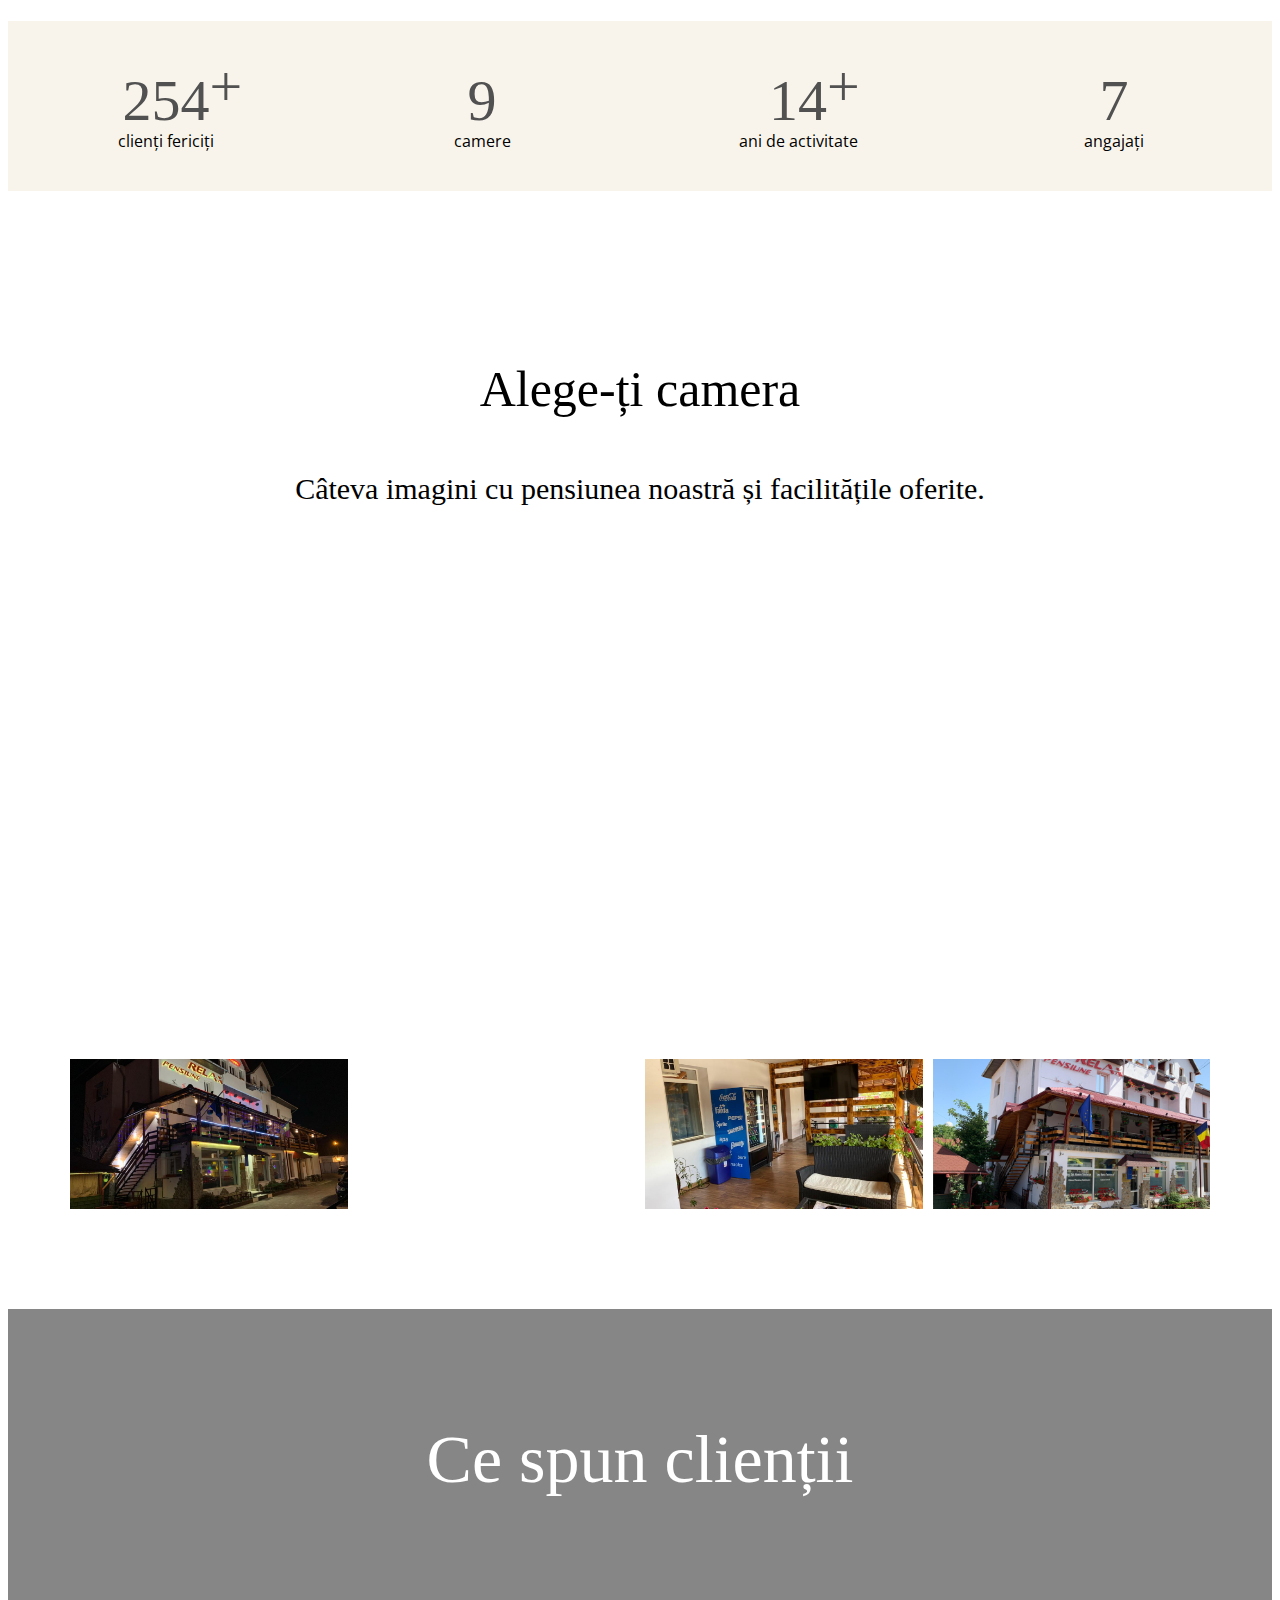
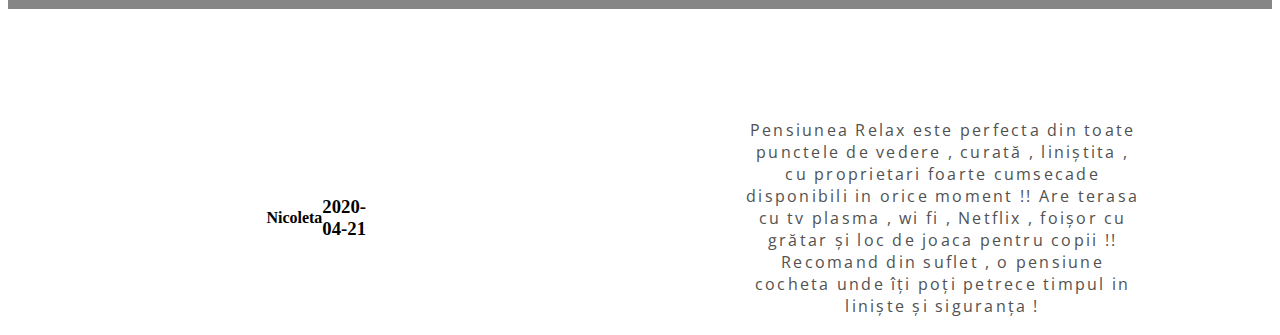
==== commit 64871496: "laptop update" ====
--- a/index.html
+++ b/index.html
@@ -178,15 +178,159 @@
     </section>
 
     <section class="prezentare-servici">
-        <div>
+        <div class="reusable-subheader">
             <h1>Servicii</h1>
         </div>
-        <!-- va prezentam servicile ... -->
-        <div>
-            <img src="img/---------------2.png"></img>
-            <h5>Vă prezentăm</h5>
-            <h1>Serviciile oferite de noi</h1>
-            <p>La noi veti beneficiaza de cele mai bune conditii de cazare, de servire a mesei cat si profesionalism din partea personalului. Cazarea se face in dotare cu toate accesoriile necesare unei sederi placute.</p>
+       
+        <div> <!-- va prezentam servicile ... -->
+            <div> <!-- right float -->
+                <img src="img/---------------2.png"></img>
+                <h5>Vă prezentăm</h5>
+                <h1>Serviciile oferite de noi</h1>
+            </div>
+             <div> <!-- left float-->
+                 <p>La noi veti beneficiaza de cele mai bune conditii de cazare, de servire a mesei cat si profesionalism din partea personalului. Cazarea se face in dotare cu toate accesoriile necesare unei sederi placute.</p>
+            </div>
+        </div>
+        <!-- wrap box model -->
+        <div class="wrap-container">
+            <!-- model box il vom refolosi pentru toate cele 6 cuti  -->
+            <div class="prezentare-servici-box-model">
+                <img src="img/icon_folder/logo_taxi.png">
+                <h3>Transport</h3>
+                <p>Contracost putem oferi servicii taxi pentru transportul în oraș plus împrejurimi.</p>
+            </div>
+            <!-- gratar box -->
+            <div class="prezentare-servici-box-model">
+                <img src="img/icon_folder/logo_gratar.png">
+                <h3>Grătar</h3>
+                <p>Toți vizitatorii noștri au acces la grătar și cu masa de lucru și ghiuveta cu toate ustensilele și facilitățile necesare pentru acesta.</p>
+            </div>
+            <!-- wifi box -->
+            <div class="prezentare-servici-box-model">
+                <img src="img/icon_folder/logo_wifi.png">
+                <h3>Free Wifi</h3>
+                <p>Wi-Fi 2,4 și 5 GHz gratuit cu viteză ridicată pe toată raza pensiunii prin router Asus GT-AX11000 in sistem Aimesh cu 4 RT-AX92U pentru o acoperire perfecta.</p>
+            </div>
+            <!-- spatiu joaca box -->
+            <div class="prezentare-servici-box-model">
+                <img src="img/icon_folder/logo_joaca.png">
+                <h3>Spațiu de joacă</h3>
+                <p>	Ne dorim să creem o atmosferă de familie așa că am amenajat un spațiu de joacă pentru copii în care își pot face de cap în siguranță.</p>
+            </div>
+            <!-- spatiu biciclete -->
+            <div class="prezentare-servici-box-model">
+                <img src="img/icon_folder/logo_bike.png">
+                <h3>Biciclete</h3>
+                <p>Oferim biciclete de inchiriat contra cost pentru călătorii cu prietenii și familia prin împrejurimi.</p>
+            </div>
+            <!-- foisor incalzit -->
+            <div class="prezentare-servici-box-model">
+                <img src="img/icon_folder/logo_foisor.png">
+                <h3>Foișor încălzit cu lemne</h3>
+                <p>În afară de toate facilitățile oferite pentru camere și atmosferă precum proiector, sisteme audio și televizoare, pensiunea noastră beneficiază și de un foișor încălzit cu lemne, accesibil tuturor celor cazați.</p>
+            </div>
+         </div>
+
+    </section>
+
+    <section class="prezentare-puncte-forte">
+<!--container refolosibil-->  
+     <!-- simte-te ca acasa -->
+        <div>
+            <!-- imaginea din stanga -->
+            <figure></figure>
+            <div class="forte-img-wrap-left">
+                <h1>Simte-te ca acasă</h1>
+                <img src="img/---------------2.png"> 
+                <p>Vrem să îți oferim o ședere cât mai plăcută așa că îți punem la dispoziție toată deschiderea noastră și încercăm să îmbunătățim, cu fiecare cazare, experiența oferită de noi. Avem chiar și un PC pentru Gaming împreună cu un Xbox One cu două gamepaduri și multe jocuri.</p>
+                <p>Pe lângă acestea, pensiunea dispune de Netflix și YouTube pe televizoarele Smart 4K din fiecare camera și incintele pensiunii.</p>
+            </div>
+        </div>
+<!-- perfect pentru tine si prietenii -->
+        <div>
+            <!-- imaginea din stanga -->
+            <figure></figure>
+            <div class="forte-img-wrap-left">
+                <h1>Perfect pentru tine și prietenii tăi</h1>
+                <img src="img/---------------2.png"> 
+                <p>Pensiunea noastră dispune de un un restaurant, terasă, foișoare, grătar și spații în care se pot organiza diferite petreceri sau întâlniri.</p>
+                <p>Vă punem la dispoziție sisteme Audio Logitech 5500 de 500W RMS, în toate spațiile comune plus videoproiector 1080p rezoluție  pentru o serata la un film bun.</p>
+            </div>
+        </div>
+<!-- locatie deosebita -->
+        <div>
+            <!-- imaginea din stanga -->
+            <figure></figure>
+            <div class="forte-img-wrap-left">
+                <h1>Locație deosebită</h1>
+                <img src="img/---------------2.png"> 
+                <p>Zona în care suntem situați este una muntoasă și foarte apropiată de numeroase puncte turistice și atracții care merită vizitate precum Salina Ocnele Mari, Govora, Transalpina Ski Resort, Olănești, Voineasa, Obarsa Lotrului, Horezu, Mănăstirea Cozia, Mănăstirea dintr-un lemn, Călimănești, Muzeul satului Valcea, Casa memoriala Anton Pann,etc.</p>
+                <p>Trebuie doar să ne întrebi la receptie și te vom ghida cu drag către cele mai cunoscute și frumoase locații din zonă.</p>
+            </div>
+        </div>
+<!-- counter wrap -->
+        <div class="forte-count-wrap">
+            <!-- Clienti fericiti -->
+            <div>
+                <h1>254<span>+</span></h1>
+                <h5>clienți fericiți</h5>
+            </div>
+            <!-- camere -->
+            <div>
+                <h1>9</h1>
+                <h5>camere</h5>
+            </div>
+            <!-- ani de activitate -->
+            <div>
+                <h1>14<span>+</span></h1>
+                <h5>ani de activitate</h5>
+            </div>
+            <!-- angajati -->
+            <div>
+                <h1>7</h1>
+                <h5>angajați</h5>
+            </div>
+        </div>
+    </section>
+
+    <section class="prezentare-gallerie prezentare-camere">
+        <h1>Alege-ți camera</h1>
+        <img src="/img/---------------2.png">
+
+        <div class="image-container">
+            <h3>Câteva imagini cu pensiunea noastră și facilitățile oferite.</h3>
+            <!-- poza principala  -->
+            <figure></figure>
+                <!-- 4 poze sub poza principala -->
+                <div class="image-container-3-type extra-img">
+                    <figure></figure>
+                    <figure></figure>
+                    <figure></figure>
+                    <figure></figure>
+                </div>
+        </div>        
+
+        
+    </section>
+
+    <section class="ce-spun-clienti prezentare-servici">
+        <div class="reusable-subheader">
+            <h1>Ce spun clienții</h1>
+        </div>
+        <div class="wrap-booking"> 
+            <img class="grid-img-name" src="img/icon_folder/logo_client1.png">
+            <h4> Nicoleta</h4>
+            <h3>2020-04-21</h3>
+            <img class="grid-img-logoB" src="img/icon_folder/booking-logo.png">
+            <img class="grid-img-grade" src="img/icon_folder/10.png">
+            <img class="grid-img-verify" src="img/icon_folder/verify-logo.png">
+            <p>Pensiunea Relax este perfecta din toate punctele de vedere , curată , liniștita , cu proprietari foarte cumsecade disponibili in orice moment !! Are terasa cu tv plasma , wi fi , Netflix , foișor cu grătar și loc de joaca pentru copii !! Recomand din suflet , o pensiune cocheta unde îți poți petrece timpul in liniște și siguranța !
+            </p>
+        </div>
+
+        <div class="wrap-google"> 
+
         </div>
 
     </section>
--- a/style/styles.css
+++ b/style/styles.css
@@ -2,8 +2,9 @@
   header {
     width: 100%;
     background: url("/img/terasa 5.jpeg");
+    background-repeat: no-repeat;
+    background-position: center;
     background-size: cover;
-    background-repeat: no-repeat;
     min-height: 255px;
     max-height: 306px;
     -webkit-box-shadow: inset 0 2000px rgba(218, 154, 14, 0.9);
@@ -86,9 +87,9 @@
     height: auto;
     padding-bottom: 98px;
     background: url("/img/terasa 5.jpeg");
-    background-size: cover;
     background-repeat: no-repeat;
     background-position: center;
+    background-size: cover;
     -webkit-box-shadow: inset 0 2000px rgba(13, 13, 13, 0.5);
             box-shadow: inset 0 2000px rgba(13, 13, 13, 0.5);
   }
@@ -429,6 +430,7 @@
     margin: auto;
     border: 10px solid #F8F4EB;
     background-image: url(/img/apartament-1.jpeg);
+    background-repeat: no-repeat;
     background-position: center;
     background-size: cover;
   }
@@ -510,12 +512,12 @@
   .prezentare-servici {
     width: 100%;
   }
-  .prezentare-servici div:nth-child(1) {
+  .prezentare-servici .reusable-subheader {
     width: 100%;
     height: 300px;
     background-image: url(/img/terasa5.jpeg);
     background-size: cover;
-    background-position: center;
+    background-attachment: fixed;
     -webkit-box-shadow: inset 0 2000px rgba(13, 13, 13, 0.5);
             box-shadow: inset 0 2000px rgba(13, 13, 13, 0.5);
     margin: auto;
@@ -529,7 +531,7 @@
         -ms-flex-align: center;
             align-items: center;
   }
-  .prezentare-servici div:nth-child(1) h1 {
+  .prezentare-servici .reusable-subheader h1 {
     font-family: 'Playfair Display';
     font-size: 50px;
     font-style: normal;
@@ -539,15 +541,15 @@
     text-align: center;
     color: #fff;
   }
-  .prezentare-servici div:nth-child(2) {
+  .prezentare-servici > div:nth-child(2) {
     padding: 10px;
   }
-  .prezentare-servici div:nth-child(2) img {
+  .prezentare-servici > div:nth-child(2) > img {
     padding-top: 39px;
     width: 100%;
     height: 3px;
   }
-  .prezentare-servici div:nth-child(2) h5 {
+  .prezentare-servici > div:nth-child(2) h5 {
     font-family: 'Playfair Display';
     font-size: 16px;
     font-style: normal;
@@ -555,10 +557,11 @@
     line-height: 21px;
     letter-spacing: 0.5em;
     text-align: center;
+    color: #515151;
     margin-top: 28px;
     margin-bottom: 0;
   }
-  .prezentare-servici div:nth-child(2) h1 {
+  .prezentare-servici > div:nth-child(2) h1 {
     font-family: 'Playfair Display';
     font-size: 35px;
     font-style: normal;
@@ -566,9 +569,13 @@
     line-height: 47px;
     letter-spacing: 0em;
     text-align: center;
+    color: #515151;
     margin-top: 10px;
-    margin-bottom: 20px;
     padding: 0;
+    margin-bottom: 0;
+  }
+  .prezentare-servici div:nth-child(2) {
+    padding: 10px;
   }
   .prezentare-servici div:nth-child(2) p {
     font-family: 'Open Sans';
@@ -578,6 +585,240 @@
     line-height: 22px;
     letter-spacing: 0.14em;
     text-align: center;
+    color: #515151;
+    margin: 0;
+  }
+  .prezentare-servici .prezentare-servici-box-model {
+    width: 100%;
+    margin: auto;
+    padding: 10px;
+  }
+  .prezentare-servici .prezentare-servici-box-model > img {
+    width: 72px;
+    margin: auto;
+    display: -webkit-box;
+    display: -ms-flexbox;
+    display: flex;
+    -webkit-box-pack: center;
+        -ms-flex-pack: center;
+            justify-content: center;
+  }
+  .prezentare-servici .prezentare-servici-box-model h3 {
+    font-family: 'Playfair Display';
+    font-size: 30px;
+    font-style: normal;
+    font-weight: 600;
+    line-height: 40px;
+    letter-spacing: 0em;
+    text-align: center;
+    color: #515151;
+    margin-bottom: 10px;
+  }
+  .prezentare-servici .prezentare-servici-box-model p {
+    font-family: 'Open Sans';
+    font-size: 16px;
+    font-style: normal;
+    font-weight: 400;
+    line-height: 22px;
+    letter-spacing: 0em;
+    text-align: center;
+    color: #515151;
+    margin: auto 20px;
+  }
+  .prezentare-puncte-forte {
+    margin-top: 50px;
+  }
+  .prezentare-puncte-forte > div {
+    margin: 50px 0 0 0;
+  }
+  .prezentare-puncte-forte > div figure {
+    background-image: url(/img/video_games.png);
+    background-repeat: no-repeat;
+    background-position: center;
+    background-size: cover;
+    height: 500px;
+    margin: 0;
+  }
+  .prezentare-puncte-forte > div .forte-img-wrap-left {
+    display: -webkit-box;
+    display: -ms-flexbox;
+    display: flex;
+    -webkit-box-pack: center;
+        -ms-flex-pack: center;
+            justify-content: center;
+    -webkit-box-orient: vertical;
+    -webkit-box-direction: normal;
+        -ms-flex-direction: column;
+            flex-direction: column;
+    width: 100%;
+    padding: 0;
+    background: #F8F4EB;
+  }
+  .prezentare-puncte-forte > div .forte-img-wrap-left h1 {
+    font-family: 'Playfair Display';
+    font-size: 35px;
+    font-style: normal;
+    font-weight: 600;
+    line-height: 47px;
+    letter-spacing: 0em;
+    text-align: center;
+    color: #515151;
+    margin-top: 20px;
+    padding: 0 50px;
+  }
+  .prezentare-puncte-forte > div .forte-img-wrap-left img {
+    display: -webkit-box;
+    display: -ms-flexbox;
+    display: flex;
+    width: 33px;
+    margin: 30px auto;
+  }
+  .prezentare-puncte-forte > div .forte-img-wrap-left p {
+    font-family: 'Open Sans';
+    font-size: 16px;
+    font-style: normal;
+    font-weight: 400;
+    line-height: 22px;
+    letter-spacing: 0em;
+    text-align: center;
+    color: #515151;
+    margin: 14.4px 40px;
+    color: #0d0d0d;
+  }
+  .prezentare-puncte-forte div:nth-child(2) > figure {
+    background-image: url(/img/gratar.png);
+  }
+  .prezentare-puncte-forte div:nth-child(3) > figure {
+    background-image: url(/img/locatie.png);
+  }
+  .prezentare-puncte-forte .forte-count-wrap {
+    margin-top: 0px;
+    padding-top: 50px;
+    background: #F8F4EB;
+  }
+  .prezentare-puncte-forte .forte-count-wrap > div {
+    height: 100px;
+    width: 200px;
+    margin: auto;
+    display: -webkit-box;
+    display: -ms-flexbox;
+    display: flex;
+    -ms-flex-wrap: wrap;
+        flex-wrap: wrap;
+    -webkit-box-orient: vertical;
+    -webkit-box-direction: normal;
+        -ms-flex-direction: column;
+            flex-direction: column;
+    -webkit-box-pack: center;
+        -ms-flex-pack: center;
+            justify-content: center;
+    margin-bottom: 20px;
+  }
+  .prezentare-puncte-forte .forte-count-wrap > div h1 {
+    display: inline-block;
+    font-family: 'Playfair Display';
+    font-size: 58px;
+    font-style: normal;
+    font-weight: 400;
+    line-height: 30px;
+    letter-spacing: 0em;
+    text-align: center;
+    color: #515151;
+    margin: 0 auto;
+  }
+  .prezentare-puncte-forte .forte-count-wrap > div h1 span {
+    line-height: 2px;
+    position: absolute;
+  }
+  .prezentare-puncte-forte .forte-count-wrap > div h5 {
+    font-family: 'Open Sans';
+    font-size: 16px;
+    font-style: normal;
+    font-weight: 400;
+    line-height: 30px;
+    letter-spacing: 0em;
+    text-align: center;
+    margin: 0px;
+    padding-top: 10px;
+  }
+  .prezentare-gallerie {
+    background-color: #fff;
+  }
+  .prezentare-gallerie img {
+    width: 109px;
+    height: 3px;
+  }
+  .prezentare-gallerie .image-container h3 {
+    line-height: 40px;
+  }
+  .prezentare-gallerie .image-container figure {
+    border-color: #fff;
+    background-image: url("/img/tearsa1.jpeg");
+  }
+  .prezentare-gallerie .image-container .extra-img figure:nth-child(1) {
+    background-image: url("/img/terasa3.jpeg") !important;
+  }
+  .prezentare-gallerie .image-container .extra-img figure:nth-child(2) {
+    background-image: url("/img/tearsa1.jpeg");
+  }
+  .prezentare-gallerie .image-container .extra-img figure:nth-child(3) {
+    background-image: url("/img/terasa2.jpeg");
+  }
+  .prezentare-gallerie .image-container .extra-img figure:nth-child(4) {
+    background-image: url("/img/terasa5.jpeg");
+  }
+  .ce-spun-clienti .grid-img-name {
+    -ms-grid-row: 1;
+    -ms-grid-row-span: 2;
+    -ms-grid-column: 1;
+    -ms-grid-column-span: 2;
+    grid-area: head;
+  }
+  .ce-spun-clienti h4 {
+    -ms-grid-row: 1;
+    -ms-grid-column: 3;
+    -ms-grid-column-span: 2;
+    grid-area: names;
+  }
+  .ce-spun-clienti h3 {
+    -ms-grid-row: 2;
+    -ms-grid-column: 3;
+    -ms-grid-column-span: 3;
+    grid-area: date;
+  }
+  .ce-spun-clienti .grid-img-logoB {
+    -ms-grid-row: 1;
+    -ms-grid-column: 5;
+    grid-area: logoBooking;
+  }
+  .ce-spun-clienti .grid-img-grade {
+    -ms-grid-row: 3;
+    -ms-grid-column: 1;
+    grid-area: grade;
+  }
+  .ce-spun-clienti .grid-img-verify {
+    -ms-grid-row: 3;
+    -ms-grid-column: 2;
+    -ms-grid-column-span: 4;
+    grid-area: verify;
+  }
+  .ce-spun-clienti p {
+    -ms-grid-row: 4;
+    -ms-grid-row-span: 4;
+    -ms-grid-column: 1;
+    -ms-grid-column-span: 5;
+    grid-area: comment;
+  }
+  .ce-spun-clienti .wrap-booking {
+    display: -ms-grid;
+    display: grid;
+        grid-template-areas: "head head names names logoBooking"+ "head head date date date"+ "grade verify verify verify verify"+ "comment comment comment comment comment"+ "comment comment comment comment comment"+ "comment comment comment comment comment"+ "comment comment comment comment comment";
   }
 }
 
@@ -703,6 +944,94 @@
   .prezentare-camere > .image-container div > .extra-img > figure {
     height: 150px;
   }
+  .prezentare-servici {
+    width: 100%;
+  }
+  .prezentare-servici .reusable-subheader > h1 {
+    font-size: 68px;
+    font-weight: normal;
+  }
+  .prezentare-servici > div:nth-child(2) {
+    margin-top: 60px;
+    width: 100%;
+    display: -webkit-box;
+    display: -ms-flexbox;
+    display: flex;
+    -ms-flex-line-pack: center;
+        align-content: center;
+    -webkit-box-align: center;
+        -ms-flex-align: center;
+            align-items: center;
+    -webkit-box-pack: space-evenly;
+        -ms-flex-pack: space-evenly;
+            justify-content: space-evenly;
+  }
+  .prezentare-servici > div:nth-child(2) div:nth-child(1) {
+    width: 50%;
+  }
+  .prezentare-servici > div:nth-child(2) div:nth-child(1) img {
+    display: inline-block;
+    width: 15px;
+    height: 3px;
+    vertical-align: middle;
+    padding: 0 20px;
+  }
+  .prezentare-servici > div:nth-child(2) div:nth-child(1) h1 {
+    font-size: 50px;
+    text-align: left;
+    font-weight: 300;
+    padding-right: 50px;
+  }
+  .prezentare-servici > div:nth-child(2) div:nth-child(1) h5 {
+    display: inline-block;
+    text-align: left;
+    margin-top: 0;
+  }
+  .prezentare-servici > div:nth-child(2) div:nth-child(2) {
+    width: 50%;
+  }
+  .prezentare-servici > div:nth-child(2) div:nth-child(2) p {
+    text-align: left;
+  }
+  .prezentare-servici .wrap-container {
+    display: -webkit-box;
+    display: -ms-flexbox;
+    display: flex;
+    -ms-flex-wrap: wrap;
+        flex-wrap: wrap;
+  }
+  .prezentare-servici .wrap-container .prezentare-servici-box-model {
+    width: 280px;
+    padding: 50px;
+    margin-top: 50px;
+  }
+  .prezentare-puncte-forte {
+    width: 100%;
+  }
+  .prezentare-puncte-forte > div {
+    display: -webkit-box;
+    display: -ms-flexbox;
+    display: flex;
+    margin-bottom: 100px;
+  }
+  .prezentare-puncte-forte > div:not(:last-child) {
+    margin-left: auto;
+    margin-right: auto;
+    max-width: 1140px;
+  }
+  .prezentare-puncte-forte > div figure {
+    width: 100%;
+  }
+  .prezentare-puncte-forte > div .forte-img-wrap-left {
+    border-top-right-radius: 180px;
+    border-bottom-right-radius: 180px;
+  }
+  .prezentare-puncte-forte > div .forte-img-wrap-left h1 {
+    font-size: 50px;
+  }
+  .prezentare-puncte-forte .forte-count-wrap {
+    margin-top: 150px;
+  }
 }
 
 @media screen and (min-width: 1024px) {
@@ -763,6 +1092,14 @@
   }
   .forth-container > .image-container-3-type > figure:nth-child(3) {
     margin-right: 0 !important;
+  }
+  .prezentare-servici > div:nth-child(n+2) {
+    max-width: 1140px;
+    margin: auto;
+  }
+  .prezentare-servici > div:nth-child(2) {
+    margin-top: 100px;
+    max-width: 1000px;
   }
 }
 
